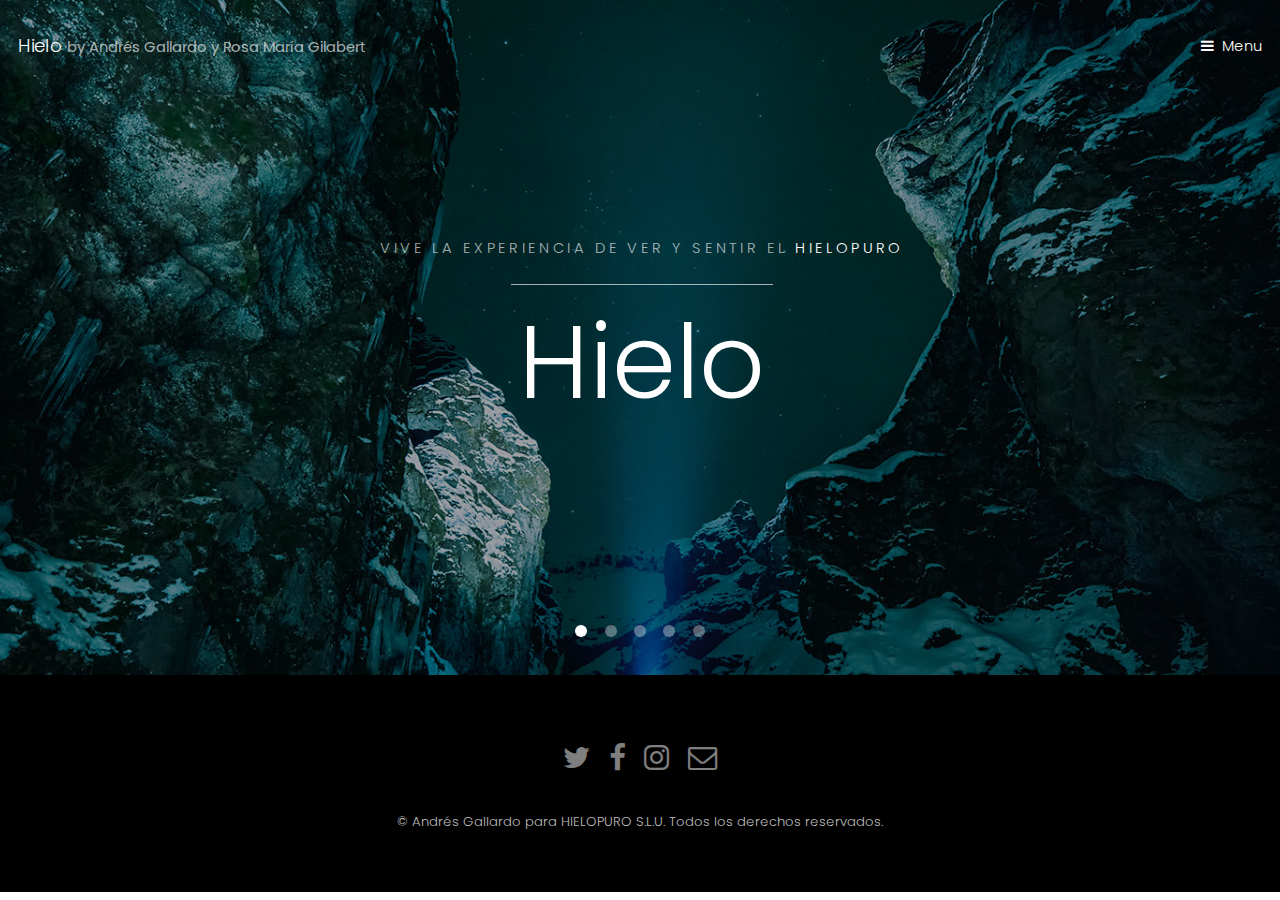
==== index.html @ dcb0fc95 "Mashielo desde Netbeans" ====
<!DOCTYPE HTML>
<!--
	Hielo by Andrés Gallardo
	templated.co @templatedco
	Released for free under the Creative Commons Attribution 3.0 license (templated.co/license)
-->
<html>
	<head>
		<title>Hielo by Andrés Gallardo y Rosa María Gilabert</title>
		<meta charset="utf-8" />
		<meta name="viewport" content="width=device-width, initial-scale=1" />
		<link rel="stylesheet" href="assets/css/main.css" />
	</head>
	<body>

		<!-- Header -->
			<header id="header" class="alt">
				<div class="logo"><a href="index.html">Hielo <span>by Andrés Gallardo y Rosa María Gilabert</span></a></div>
				<a href="#menu">Menu</a>
			</header>

		<!-- Nav -->
			<nav id="menu">
				<ul class="links">
					<li><a href="index.html">Home</a></li>
					<li><a href="generic.html">Generic</a></li>
					<li><a href="elements.html">Elements</a></li>
				</ul>
			</nav>

		<!-- Banner -->
			<section class="banner full">
				<article>
					<img src="images/slide01.jpg" alt="" />
					<div class="inner">
						<header>

							<p>Vive la experiencia de ver y sentir el <a href="https://hielopuro.com">HIELOPURO</a></p>


							<h2>Hielo</h2>
						</header>
					</div>
				</article>
				<article>
					<img src="images/slide02.jpg" alt="" />
					<div class="inner">
						<header>
							<p>Siente las auroras boreales en marzo y octubre</p>
							<h2>ISLANDIA</h2>
						</header>
					</div>
				</article>
				<article>
					<img src="images/slide03.jpg"  alt="" />
					<div class="inner">
						<header>
							<p>Descubre paisajes increibles</p>
							<h2>Vesturland</h2>
						</header>
					</div>
				</article>
				<article>
					<img src="images/slide04.jpg"  alt="" />
					<div class="inner">
						<header>
							<p>Descubre cada rincón de la capital y de su entorno</p>
							<h2>Reikiavik</h2>
						</header>
					</div>
				</article>
				<article>
					<img src="images/slide05.jpg"  alt="" />
					<div class="inner">
						<header>
							<p>Adéntrate en paisajes que no has visto nunca</p>
							<h2>Fiordos y glaciares</h2>
						</header>
					</div>
				</article>
			</section>

		<!-- One -->
			<section id="one" class="wrapper style2">
				<div class="inner">
					<div class="grid-style">

						<div>
							<div class="box">
								<div class="image fit">
									<img src="images/pic02.jpg" alt="" />
								</div>
								<div class="content">
									<header class="align-center">
										<p>maecenas sapien feugiat ex purus</p>
										<h2>Lorem ipsum dolor</h2>
									</header>
									<p> Cras aliquet urna ut sapien tincidunt, quis malesuada elit facilisis. Vestibulum sit amet tortor velit. Nam elementum nibh a libero pharetra elementum. Maecenas feugiat ex purus, quis volutpat lacus placerat malesuada.</p>
									<footer class="align-center">
										<a href="#" class="button alt">Learn More</a>
									</footer>
								</div>
							</div>
						</div>

						<div>
							<div class="box">
								<div class="image fit">
									<img src="images/pic03.jpg" alt="" />
								</div>
								<div class="content">
									<header class="align-center">
										<p>mattis elementum sapien pretium tellus</p>
										<h2>Vestibulum sit amet</h2>
									</header>
									<p> Cras aliquet urna ut sapien tincidunt, quis malesuada elit facilisis. Vestibulum sit amet tortor velit. Nam elementum nibh a libero pharetra elementum. Maecenas feugiat ex purus, quis volutpat lacus placerat malesuada.</p>
									<footer class="align-center">
										<a href="#" class="button alt">Learn More</a>
									</footer>
								</div>
							</div>
						</div>

					</div>
				</div>
			</section>

		<!-- Two -->
			<section id="two" class="wrapper style3">
				<div class="inner">
					<header class="align-center">
						<p>Nam vel ante sit amet libero scelerisque facilisis eleifend vitae urna</p>
						<h2>Morbi maximus justo</h2>
					</header>
				</div>
			</section>

		<!-- Three -->
			<section id="three" class="wrapper style2">
				<div class="inner">
					<header class="align-center">
						<p class="special">Nam vel ante sit amet libero scelerisque facilisis eleifend vitae urna</p>
						<h2>Morbi maximus justo</h2>
					</header>
					<div class="gallery">
						<div>
							<div class="image fit">
								<a href="#"><img src="images/pic01.jpg" alt="" /></a>
							</div>
						</div>
						<div>
							<div class="image fit">
								<a href="#"><img src="images/pic02.jpg" alt="" /></a>
							</div>
						</div>
						<div>
							<div class="image fit">
								<a href="#"><img src="images/pic03.jpg" alt="" /></a>
							</div>
						</div>
						<div>
							<div class="image fit">
								<a href="#"><img src="images/pic04.jpg" alt="" /></a>
							</div>
						</div>
					</div>
				</div>
			</section>


		<!-- Footer -->
			<footer id="footer">
				<div class="container">
					<ul class="icons">
						<li><a href="#" class="icon fa-twitter"><span class="label">Twitter</span></a></li>
						<li><a href="#" class="icon fa-facebook"><span class="label">Facebook</span></a></li>
						<li><a href="#" class="icon fa-instagram"><span class="label">Instagram</span></a></li>
						<li><a href="#" class="icon fa-envelope-o"><span class="label">Email</span></a></li>
					</ul>
				</div>
				<div class="copyright">
					&copy; Andrés Gallardo para HIELOPURO S.L.U. Todos los derechos reservados.
				</div>
			</footer>

		<!-- Scripts -->
			<script src="assets/js/jquery.min.js"></script>
			<script src="assets/js/jquery.scrollex.min.js"></script>
			<script src="assets/js/skel.min.js"></script>
			<script src="assets/js/util.js"></script>
			<script src="assets/js/main.js"></script>

	</body>
</html>
---- assets/css/main.css ----
@charset "UTF-8";
@import url(font-awesome.min.css);
@import url("https://fonts.googleapis.com/css?family=Poppins:300,400,500,600,700");

/*
	Hielo by TEMPLATED
	templated.co @templatedco
	Released for free under the Creative Commons Attribution 3.0 license (templated.co/license)
*/

/* Reset */

	html, body, div, span, applet, object, iframe, h1, h2, h3, h4, h5, h6, p, blockquote, pre, a, abbr, acronym, address, big, cite, code, del, dfn, em, img, ins, kbd, q, s, samp, small, strike, strong, sub, sup, tt, var, b, u, i, center, dl, dt, dd, ol, ul, li, fieldset, form, label, legend, table, caption, tbody, tfoot, thead, tr, th, td, article, aside, canvas, details, embed, figure, figcaption, footer, header, hgroup, menu, nav, output, ruby, section, summary, time, mark, audio, video {
		margin: 0;
		padding: 0;
		border: 0;
		font-size: 100%;
		font: inherit;
		vertical-align: baseline;
	}

	article, aside, details, figcaption, figure, footer, header, hgroup, menu, nav, section {
		display: block;
	}

	body {
		line-height: 1;
	}

	ol, ul {
		list-style: none;
	}

	blockquote, q {
		quotes: none;
	}

	blockquote:before, blockquote:after, q:before, q:after {
		content: '';
		content: none;
	}

	table {
		border-collapse: collapse;
		border-spacing: 0;
	}

	body {
		-webkit-text-size-adjust: none;
	}

/* Box Model */

	*, *:before, *:after {
		-moz-box-sizing: border-box;
		-webkit-box-sizing: border-box;
		box-sizing: border-box;
	}

/* Containers */

	.container {
		margin-left: auto;
		margin-right: auto;
	}

	.container.\31 25\25 {
		width: 100%;
		max-width: 100rem;
		min-width: 80rem;
	}

	.container.\37 5\25 {
		width: 60rem;
	}

	.container.\35 0\25 {
		width: 40rem;
	}

	.container.\32 5\25 {
		width: 20rem;
	}

	.container {
		width: 80rem;
	}

	@media screen and (max-width: 1680px) {

		.container.\31 25\25 {
			width: 100%;
			max-width: 100rem;
			min-width: 80rem;
		}

		.container.\37 5\25 {
			width: 60rem;
		}

		.container.\35 0\25 {
			width: 40rem;
		}

		.container.\32 5\25 {
			width: 20rem;
		}

		.container {
			width: 80rem;
		}

	}

	@media screen and (max-width: 1280px) {

		.container.\31 25\25 {
			width: 100%;
			max-width: 81.25rem;
			min-width: 65rem;
		}

		.container.\37 5\25 {
			width: 48.75rem;
		}

		.container.\35 0\25 {
			width: 32.5rem;
		}

		.container.\32 5\25 {
			width: 16.25rem;
		}

		.container {
			width: 65rem;
		}

	}

	@media screen and (max-width: 980px) {

		.container.\31 25\25 {
			width: 100%;
			max-width: 112.5%;
			min-width: 90%;
		}

		.container.\37 5\25 {
			width: 67.5%;
		}

		.container.\35 0\25 {
			width: 45%;
		}

		.container.\32 5\25 {
			width: 22.5%;
		}

		.container {
			width: 90%;
		}

	}

	@media screen and (max-width: 736px) {

		.container.\31 25\25 {
			width: 100%;
			max-width: 112.5%;
			min-width: 90%;
		}

		.container.\37 5\25 {
			width: 67.5%;
		}

		.container.\35 0\25 {
			width: 45%;
		}

		.container.\32 5\25 {
			width: 22.5%;
		}

		.container {
			width: 90% !important;
		}

	}

	@media screen and (max-width: 480px) {

		.container.\31 25\25 {
			width: 100%;
			max-width: 112.5%;
			min-width: 90%;
		}

		.container.\37 5\25 {
			width: 67.5%;
		}

		.container.\35 0\25 {
			width: 45%;
		}

		.container.\32 5\25 {
			width: 22.5%;
		}

		.container {
			width: 90% !important;
		}

	}

/* Grid */

	.row {
		border-bottom: solid 1px transparent;
		-moz-box-sizing: border-box;
		-webkit-box-sizing: border-box;
		box-sizing: border-box;
	}

	.row > * {
		float: left;
		-moz-box-sizing: border-box;
		-webkit-box-sizing: border-box;
		box-sizing: border-box;
	}

	.row:after, .row:before {
		content: '';
		display: block;
		clear: both;
		height: 0;
	}

	.row.uniform > * > :first-child {
		margin-top: 0;
	}

	.row.uniform > * > :last-child {
		margin-bottom: 0;
	}

	.row.\30 \25 > * {
		padding: 0 0 0 0rem;
	}

	.row.\30 \25 {
		margin: 0 0 -1px 0rem;
	}

	.row.uniform.\30 \25 > * {
		padding: 0rem 0 0 0rem;
	}

	.row.uniform.\30 \25 {
		margin: 0rem 0 -1px 0rem;
	}

	.row > * {
		padding: 0 0 0 2rem;
	}

	.row {
		margin: 0 0 -1px -2rem;
	}

	.row.uniform > * {
		padding: 2rem 0 0 2rem;
	}

	.row.uniform {
		margin: -2rem 0 -1px -2rem;
	}

	.row.\32 00\25 > * {
		padding: 0 0 0 4rem;
	}

	.row.\32 00\25 {
		margin: 0 0 -1px -4rem;
	}

	.row.uniform.\32 00\25 > * {
		padding: 4rem 0 0 4rem;
	}

	.row.uniform.\32 00\25 {
		margin: -4rem 0 -1px -4rem;
	}

	.row.\31 50\25 > * {
		padding: 0 0 0 3rem;
	}

	.row.\31 50\25 {
		margin: 0 0 -1px -3rem;
	}

	.row.uniform.\31 50\25 > * {
		padding: 3rem 0 0 3rem;
	}

	.row.uniform.\31 50\25 {
		margin: -3rem 0 -1px -3rem;
	}

	.row.\35 0\25 > * {
		padding: 0 0 0 1rem;
	}

	.row.\35 0\25 {
		margin: 0 0 -1px -1rem;
	}

	.row.uniform.\35 0\25 > * {
		padding: 1rem 0 0 1rem;
	}

	.row.uniform.\35 0\25 {
		margin: -1rem 0 -1px -1rem;
	}

	.row.\32 5\25 > * {
		padding: 0 0 0 0.5rem;
	}

	.row.\32 5\25 {
		margin: 0 0 -1px -0.5rem;
	}

	.row.uniform.\32 5\25 > * {
		padding: 0.5rem 0 0 0.5rem;
	}

	.row.uniform.\32 5\25 {
		margin: -0.5rem 0 -1px -0.5rem;
	}

	.\31 2u, .\31 2u\24 {
		width: 100%;
		clear: none;
		margin-left: 0;
	}

	.\31 1u, .\31 1u\24 {
		width: 91.6666666667%;
		clear: none;
		margin-left: 0;
	}

	.\31 0u, .\31 0u\24 {
		width: 83.3333333333%;
		clear: none;
		margin-left: 0;
	}

	.\39 u, .\39 u\24 {
		width: 75%;
		clear: none;
		margin-left: 0;
	}

	.\38 u, .\38 u\24 {
		width: 66.6666666667%;
		clear: none;
		margin-left: 0;
	}

	.\37 u, .\37 u\24 {
		width: 58.3333333333%;
		clear: none;
		margin-left: 0;
	}

	.\36 u, .\36 u\24 {
		width: 50%;
		clear: none;
		margin-left: 0;
	}

	.\35 u, .\35 u\24 {
		width: 41.6666666667%;
		clear: none;
		margin-left: 0;
	}

	.\34 u, .\34 u\24 {
		width: 33.3333333333%;
		clear: none;
		margin-left: 0;
	}

	.\33 u, .\33 u\24 {
		width: 25%;
		clear: none;
		margin-left: 0;
	}

	.\32 u, .\32 u\24 {
		width: 16.6666666667%;
		clear: none;
		margin-left: 0;
	}

	.\31 u, .\31 u\24 {
		width: 8.3333333333%;
		clear: none;
		margin-left: 0;
	}

	.\31 2u\24 + *,
	.\31 1u\24 + *,
	.\31 0u\24 + *,
	.\39 u\24 + *,
	.\38 u\24 + *,
	.\37 u\24 + *,
	.\36 u\24 + *,
	.\35 u\24 + *,
	.\34 u\24 + *,
	.\33 u\24 + *,
	.\32 u\24 + *,
	.\31 u\24 + * {
		clear: left;
	}

	.\-11u {
		margin-left: 91.66667%;
	}

	.\-10u {
		margin-left: 83.33333%;
	}

	.\-9u {
		margin-left: 75%;
	}

	.\-8u {
		margin-left: 66.66667%;
	}

	.\-7u {
		margin-left: 58.33333%;
	}

	.\-6u {
		margin-left: 50%;
	}

	.\-5u {
		margin-left: 41.66667%;
	}

	.\-4u {
		margin-left: 33.33333%;
	}

	.\-3u {
		margin-left: 25%;
	}

	.\-2u {
		margin-left: 16.66667%;
	}

	.\-1u {
		margin-left: 8.33333%;
	}

	@media screen and (max-width: 1680px) {

		.row > * {
			padding: 0 0 0 2rem;
		}

		.row {
			margin: 0 0 -1px -2rem;
		}

		.row.uniform > * {
			padding: 2rem 0 0 2rem;
		}

		.row.uniform {
			margin: -2rem 0 -1px -2rem;
		}

		.row.\32 00\25 > * {
			padding: 0 0 0 4rem;
		}

		.row.\32 00\25 {
			margin: 0 0 -1px -4rem;
		}

		.row.uniform.\32 00\25 > * {
			padding: 4rem 0 0 4rem;
		}

		.row.uniform.\32 00\25 {
			margin: -4rem 0 -1px -4rem;
		}

		.row.\31 50\25 > * {
			padding: 0 0 0 3rem;
		}

		.row.\31 50\25 {
			margin: 0 0 -1px -3rem;
		}

		.row.uniform.\31 50\25 > * {
			padding: 3rem 0 0 3rem;
		}

		.row.uniform.\31 50\25 {
			margin: -3rem 0 -1px -3rem;
		}

		.row.\35 0\25 > * {
			padding: 0 0 0 1rem;
		}

		.row.\35 0\25 {
			margin: 0 0 -1px -1rem;
		}

		.row.uniform.\35 0\25 > * {
			padding: 1rem 0 0 1rem;
		}

		.row.uniform.\35 0\25 {
			margin: -1rem 0 -1px -1rem;
		}

		.row.\32 5\25 > * {
			padding: 0 0 0 0.5rem;
		}

		.row.\32 5\25 {
			margin: 0 0 -1px -0.5rem;
		}

		.row.uniform.\32 5\25 > * {
			padding: 0.5rem 0 0 0.5rem;
		}

		.row.uniform.\32 5\25 {
			margin: -0.5rem 0 -1px -0.5rem;
		}

		.\31 2u\28xlarge\29, .\31 2u\24\28xlarge\29 {
			width: 100%;
			clear: none;
			margin-left: 0;
		}

		.\31 1u\28xlarge\29, .\31 1u\24\28xlarge\29 {
			width: 91.6666666667%;
			clear: none;
			margin-left: 0;
		}

		.\31 0u\28xlarge\29, .\31 0u\24\28xlarge\29 {
			width: 83.3333333333%;
			clear: none;
			margin-left: 0;
		}

		.\39 u\28xlarge\29, .\39 u\24\28xlarge\29 {
			width: 75%;
			clear: none;
			margin-left: 0;
		}

		.\38 u\28xlarge\29, .\38 u\24\28xlarge\29 {
			width: 66.6666666667%;
			clear: none;
			margin-left: 0;
		}

		.\37 u\28xlarge\29, .\37 u\24\28xlarge\29 {
			width: 58.3333333333%;
			clear: none;
			margin-left: 0;
		}

		.\36 u\28xlarge\29, .\36 u\24\28xlarge\29 {
			width: 50%;
			clear: none;
			margin-left: 0;
		}

		.\35 u\28xlarge\29, .\35 u\24\28xlarge\29 {
			width: 41.6666666667%;
			clear: none;
			margin-left: 0;
		}

		.\34 u\28xlarge\29, .\34 u\24\28xlarge\29 {
			width: 33.3333333333%;
			clear: none;
			margin-left: 0;
		}

		.\33 u\28xlarge\29, .\33 u\24\28xlarge\29 {
			width: 25%;
			clear: none;
			margin-left: 0;
		}

		.\32 u\28xlarge\29, .\32 u\24\28xlarge\29 {
			width: 16.6666666667%;
			clear: none;
			margin-left: 0;
		}

		.\31 u\28xlarge\29, .\31 u\24\28xlarge\29 {
			width: 8.3333333333%;
			clear: none;
			margin-left: 0;
		}

		.\31 2u\24\28xlarge\29 + *,
		.\31 1u\24\28xlarge\29 + *,
		.\31 0u\24\28xlarge\29 + *,
		.\39 u\24\28xlarge\29 + *,
		.\38 u\24\28xlarge\29 + *,
		.\37 u\24\28xlarge\29 + *,
		.\36 u\24\28xlarge\29 + *,
		.\35 u\24\28xlarge\29 + *,
		.\34 u\24\28xlarge\29 + *,
		.\33 u\24\28xlarge\29 + *,
		.\32 u\24\28xlarge\29 + *,
		.\31 u\24\28xlarge\29 + * {
			clear: left;
		}

		.\-11u\28xlarge\29 {
			margin-left: 91.66667%;
		}

		.\-10u\28xlarge\29 {
			margin-left: 83.33333%;
		}

		.\-9u\28xlarge\29 {
			margin-left: 75%;
		}

		.\-8u\28xlarge\29 {
			margin-left: 66.66667%;
		}

		.\-7u\28xlarge\29 {
			margin-left: 58.33333%;
		}

		.\-6u\28xlarge\29 {
			margin-left: 50%;
		}

		.\-5u\28xlarge\29 {
			margin-left: 41.66667%;
		}

		.\-4u\28xlarge\29 {
			margin-left: 33.33333%;
		}

		.\-3u\28xlarge\29 {
			margin-left: 25%;
		}

		.\-2u\28xlarge\29 {
			margin-left: 16.66667%;
		}

		.\-1u\28xlarge\29 {
			margin-left: 8.33333%;
		}

	}

	@media screen and (max-width: 1280px) {

		.row > * {
			padding: 0 0 0 1.5rem;
		}

		.row {
			margin: 0 0 -1px -1.5rem;
		}

		.row.uniform > * {
			padding: 1.5rem 0 0 1.5rem;
		}

		.row.uniform {
			margin: -1.5rem 0 -1px -1.5rem;
		}

		.row.\32 00\25 > * {
			padding: 0 0 0 3rem;
		}

		.row.\32 00\25 {
			margin: 0 0 -1px -3rem;
		}

		.row.uniform.\32 00\25 > * {
			padding: 3rem 0 0 3rem;
		}

		.row.uniform.\32 00\25 {
			margin: -3rem 0 -1px -3rem;
		}

		.row.\31 50\25 > * {
			padding: 0 0 0 2.25rem;
		}

		.row.\31 50\25 {
			margin: 0 0 -1px -2.25rem;
		}

		.row.uniform.\31 50\25 > * {
			padding: 2.25rem 0 0 2.25rem;
		}

		.row.uniform.\31 50\25 {
			margin: -2.25rem 0 -1px -2.25rem;
		}

		.row.\35 0\25 > * {
			padding: 0 0 0 0.75rem;
		}

		.row.\35 0\25 {
			margin: 0 0 -1px -0.75rem;
		}

		.row.uniform.\35 0\25 > * {
			padding: 0.75rem 0 0 0.75rem;
		}

		.row.uniform.\35 0\25 {
			margin: -0.75rem 0 -1px -0.75rem;
		}

		.row.\32 5\25 > * {
			padding: 0 0 0 0.375rem;
		}

		.row.\32 5\25 {
			margin: 0 0 -1px -0.375rem;
		}

		.row.uniform.\32 5\25 > * {
			padding: 0.375rem 0 0 0.375rem;
		}

		.row.uniform.\32 5\25 {
			margin: -0.375rem 0 -1px -0.375rem;
		}

		.\31 2u\28large\29, .\31 2u\24\28large\29 {
			width: 100%;
			clear: none;
			margin-left: 0;
		}

		.\31 1u\28large\29, .\31 1u\24\28large\29 {
			width: 91.6666666667%;
			clear: none;
			margin-left: 0;
		}

		.\31 0u\28large\29, .\31 0u\24\28large\29 {
			width: 83.3333333333%;
			clear: none;
			margin-left: 0;
		}

		.\39 u\28large\29, .\39 u\24\28large\29 {
			width: 75%;
			clear: none;
			margin-left: 0;
		}

		.\38 u\28large\29, .\38 u\24\28large\29 {
			width: 66.6666666667%;
			clear: none;
			margin-left: 0;
		}

		.\37 u\28large\29, .\37 u\24\28large\29 {
			width: 58.3333333333%;
			clear: none;
			margin-left: 0;
		}

		.\36 u\28large\29, .\36 u\24\28large\29 {
			width: 50%;
			clear: none;
			margin-left: 0;
		}

		.\35 u\28large\29, .\35 u\24\28large\29 {
			width: 41.6666666667%;
			clear: none;
			margin-left: 0;
		}

		.\34 u\28large\29, .\34 u\24\28large\29 {
			width: 33.3333333333%;
			clear: none;
			margin-left: 0;
		}

		.\33 u\28large\29, .\33 u\24\28large\29 {
			width: 25%;
			clear: none;
			margin-left: 0;
		}

		.\32 u\28large\29, .\32 u\24\28large\29 {
			width: 16.6666666667%;
			clear: none;
			margin-left: 0;
		}

		.\31 u\28large\29, .\31 u\24\28large\29 {
			width: 8.3333333333%;
			clear: none;
			margin-left: 0;
		}

		.\31 2u\24\28large\29 + *,
		.\31 1u\24\28large\29 + *,
		.\31 0u\24\28large\29 + *,
		.\39 u\24\28large\29 + *,
		.\38 u\24\28large\29 + *,
		.\37 u\24\28large\29 + *,
		.\36 u\24\28large\29 + *,
		.\35 u\24\28large\29 + *,
		.\34 u\24\28large\29 + *,
		.\33 u\24\28large\29 + *,
		.\32 u\24\28large\29 + *,
		.\31 u\24\28large\29 + * {
			clear: left;
		}

		.\-11u\28large\29 {
			margin-left: 91.66667%;
		}

		.\-10u\28large\29 {
			margin-left: 83.33333%;
		}

		.\-9u\28large\29 {
			margin-left: 75%;
		}

		.\-8u\28large\29 {
			margin-left: 66.66667%;
		}

		.\-7u\28large\29 {
			margin-left: 58.33333%;
		}

		.\-6u\28large\29 {
			margin-left: 50%;
		}

		.\-5u\28large\29 {
			margin-left: 41.66667%;
		}

		.\-4u\28large\29 {
			margin-left: 33.33333%;
		}

		.\-3u\28large\29 {
			margin-left: 25%;
		}

		.\-2u\28large\29 {
			margin-left: 16.66667%;
		}

		.\-1u\28large\29 {
			margin-left: 8.33333%;
		}

	}

	@media screen and (max-width: 980px) {

		.row > * {
			padding: 0 0 0 1.5rem;
		}

		.row {
			margin: 0 0 -1px -1.5rem;
		}

		.row.uniform > * {
			padding: 1.5rem 0 0 1.5rem;
		}

		.row.uniform {
			margin: -1.5rem 0 -1px -1.5rem;
		}

		.row.\32 00\25 > * {
			padding: 0 0 0 3rem;
		}

		.row.\32 00\25 {
			margin: 0 0 -1px -3rem;
		}

		.row.uniform.\32 00\25 > * {
			padding: 3rem 0 0 3rem;
		}

		.row.uniform.\32 00\25 {
			margin: -3rem 0 -1px -3rem;
		}

		.row.\31 50\25 > * {
			padding: 0 0 0 2.25rem;
		}

		.row.\31 50\25 {
			margin: 0 0 -1px -2.25rem;
		}

		.row.uniform.\31 50\25 > * {
			padding: 2.25rem 0 0 2.25rem;
		}

		.row.uniform.\31 50\25 {
			margin: -2.25rem 0 -1px -2.25rem;
		}

		.row.\35 0\25 > * {
			padding: 0 0 0 0.75rem;
		}

		.row.\35 0\25 {
			margin: 0 0 -1px -0.75rem;
		}

		.row.uniform.\35 0\25 > * {
			padding: 0.75rem 0 0 0.75rem;
		}

		.row.uniform.\35 0\25 {
			margin: -0.75rem 0 -1px -0.75rem;
		}

		.row.\32 5\25 > * {
			padding: 0 0 0 0.375rem;
		}

		.row.\32 5\25 {
			margin: 0 0 -1px -0.375rem;
		}

		.row.uniform.\32 5\25 > * {
			padding: 0.375rem 0 0 0.375rem;
		}

		.row.uniform.\32 5\25 {
			margin: -0.375rem 0 -1px -0.375rem;
		}

		.\31 2u\28medium\29, .\31 2u\24\28medium\29 {
			width: 100%;
			clear: none;
			margin-left: 0;
		}

		.\31 1u\28medium\29, .\31 1u\24\28medium\29 {
			width: 91.6666666667%;
			clear: none;
			margin-left: 0;
		}

		.\31 0u\28medium\29, .\31 0u\24\28medium\29 {
			width: 83.3333333333%;
			clear: none;
			margin-left: 0;
		}

		.\39 u\28medium\29, .\39 u\24\28medium\29 {
			width: 75%;
			clear: none;
			margin-left: 0;
		}

		.\38 u\28medium\29, .\38 u\24\28medium\29 {
			width: 66.6666666667%;
			clear: none;
			margin-left: 0;
		}

		.\37 u\28medium\29, .\37 u\24\28medium\29 {
			width: 58.3333333333%;
			clear: none;
			margin-left: 0;
		}

		.\36 u\28medium\29, .\36 u\24\28medium\29 {
			width: 50%;
			clear: none;
			margin-left: 0;
		}

		.\35 u\28medium\29, .\35 u\24\28medium\29 {
			width: 41.6666666667%;
			clear: none;
			margin-left: 0;
		}

		.\34 u\28medium\29, .\34 u\24\28medium\29 {
			width: 33.3333333333%;
			clear: none;
			margin-left: 0;
		}

		.\33 u\28medium\29, .\33 u\24\28medium\29 {
			width: 25%;
			clear: none;
			margin-left: 0;
		}

		.\32 u\28medium\29, .\32 u\24\28medium\29 {
			width: 16.6666666667%;
			clear: none;
			margin-left: 0;
		}

		.\31 u\28medium\29, .\31 u\24\28medium\29 {
			width: 8.3333333333%;
			clear: none;
			margin-left: 0;
		}

		.\31 2u\24\28medium\29 + *,
		.\31 1u\24\28medium\29 + *,
		.\31 0u\24\28medium\29 + *,
		.\39 u\24\28medium\29 + *,
		.\38 u\24\28medium\29 + *,
		.\37 u\24\28medium\29 + *,
		.\36 u\24\28medium\29 + *,
		.\35 u\24\28medium\29 + *,
		.\34 u\24\28medium\29 + *,
		.\33 u\24\28medium\29 + *,
		.\32 u\24\28medium\29 + *,
		.\31 u\24\28medium\29 + * {
			clear: left;
		}

		.\-11u\28medium\29 {
			margin-left: 91.66667%;
		}

		.\-10u\28medium\29 {
			margin-left: 83.33333%;
		}

		.\-9u\28medium\29 {
			margin-left: 75%;
		}

		.\-8u\28medium\29 {
			margin-left: 66.66667%;
		}

		.\-7u\28medium\29 {
			margin-left: 58.33333%;
		}

		.\-6u\28medium\29 {
			margin-left: 50%;
		}

		.\-5u\28medium\29 {
			margin-left: 41.66667%;
		}

		.\-4u\28medium\29 {
			margin-left: 33.33333%;
		}

		.\-3u\28medium\29 {
			margin-left: 25%;
		}

		.\-2u\28medium\29 {
			margin-left: 16.66667%;
		}

		.\-1u\28medium\29 {
			margin-left: 8.33333%;
		}

	}

	@media screen and (max-width: 736px) {

		.row > * {
			padding: 0 0 0 1.25rem;
		}

		.row {
			margin: 0 0 -1px -1.25rem;
		}

		.row.uniform > * {
			padding: 1.25rem 0 0 1.25rem;
		}

		.row.uniform {
			margin: -1.25rem 0 -1px -1.25rem;
		}

		.row.\32 00\25 > * {
			padding: 0 0 0 2.5rem;
		}

		.row.\32 00\25 {
			margin: 0 0 -1px -2.5rem;
		}

		.row.uniform.\32 00\25 > * {
			padding: 2.5rem 0 0 2.5rem;
		}

		.row.uniform.\32 00\25 {
			margin: -2.5rem 0 -1px -2.5rem;
		}

		.row.\31 50\25 > * {
			padding: 0 0 0 1.875rem;
		}

		.row.\31 50\25 {
			margin: 0 0 -1px -1.875rem;
		}

		.row.uniform.\31 50\25 > * {
			padding: 1.875rem 0 0 1.875rem;
		}

		.row.uniform.\31 50\25 {
			margin: -1.875rem 0 -1px -1.875rem;
		}

		.row.\35 0\25 > * {
			padding: 0 0 0 0.625rem;
		}

		.row.\35 0\25 {
			margin: 0 0 -1px -0.625rem;
		}

		.row.uniform.\35 0\25 > * {
			padding: 0.625rem 0 0 0.625rem;
		}

		.row.uniform.\35 0\25 {
			margin: -0.625rem 0 -1px -0.625rem;
		}

		.row.\32 5\25 > * {
			padding: 0 0 0 0.3125rem;
		}

		.row.\32 5\25 {
			margin: 0 0 -1px -0.3125rem;
		}

		.row.uniform.\32 5\25 > * {
			padding: 0.3125rem 0 0 0.3125rem;
		}

		.row.uniform.\32 5\25 {
			margin: -0.3125rem 0 -1px -0.3125rem;
		}

		.\31 2u\28small\29, .\31 2u\24\28small\29 {
			width: 100%;
			clear: none;
			margin-left: 0;
		}

		.\31 1u\28small\29, .\31 1u\24\28small\29 {
			width: 91.6666666667%;
			clear: none;
			margin-left: 0;
		}

		.\31 0u\28small\29, .\31 0u\24\28small\29 {
			width: 83.3333333333%;
			clear: none;
			margin-left: 0;
		}

		.\39 u\28small\29, .\39 u\24\28small\29 {
			width: 75%;
			clear: none;
			margin-left: 0;
		}

		.\38 u\28small\29, .\38 u\24\28small\29 {
			width: 66.6666666667%;
			clear: none;
			margin-left: 0;
		}

		.\37 u\28small\29, .\37 u\24\28small\29 {
			width: 58.3333333333%;
			clear: none;
			margin-left: 0;
		}

		.\36 u\28small\29, .\36 u\24\28small\29 {
			width: 50%;
			clear: none;
			margin-left: 0;
		}

		.\35 u\28small\29, .\35 u\24\28small\29 {
			width: 41.6666666667%;
			clear: none;
			margin-left: 0;
		}

		.\34 u\28small\29, .\34 u\24\28small\29 {
			width: 33.3333333333%;
			clear: none;
			margin-left: 0;
		}

		.\33 u\28small\29, .\33 u\24\28small\29 {
			width: 25%;
			clear: none;
			margin-left: 0;
		}

		.\32 u\28small\29, .\32 u\24\28small\29 {
			width: 16.6666666667%;
			clear: none;
			margin-left: 0;
		}

		.\31 u\28small\29, .\31 u\24\28small\29 {
			width: 8.3333333333%;
			clear: none;
			margin-left: 0;
		}

		.\31 2u\24\28small\29 + *,
		.\31 1u\24\28small\29 + *,
		.\31 0u\24\28small\29 + *,
		.\39 u\24\28small\29 + *,
		.\38 u\24\28small\29 + *,
		.\37 u\24\28small\29 + *,
		.\36 u\24\28small\29 + *,
		.\35 u\24\28small\29 + *,
		.\34 u\24\28small\29 + *,
		.\33 u\24\28small\29 + *,
		.\32 u\24\28small\29 + *,
		.\31 u\24\28small\29 + * {
			clear: left;
		}

		.\-11u\28small\29 {
			margin-left: 91.66667%;
		}

		.\-10u\28small\29 {
			margin-left: 83.33333%;
		}

		.\-9u\28small\29 {
			margin-left: 75%;
		}

		.\-8u\28small\29 {
			margin-left: 66.66667%;
		}

		.\-7u\28small\29 {
			margin-left: 58.33333%;
		}

		.\-6u\28small\29 {
			margin-left: 50%;
		}

		.\-5u\28small\29 {
			margin-left: 41.66667%;
		}

		.\-4u\28small\29 {
			margin-left: 33.33333%;
		}

		.\-3u\28small\29 {
			margin-left: 25%;
		}

		.\-2u\28small\29 {
			margin-left: 16.66667%;
		}

		.\-1u\28small\29 {
			margin-left: 8.33333%;
		}

	}

	@media screen and (max-width: 480px) {

		.row > * {
			padding: 0 0 0 1.25rem;
		}

		.row {
			margin: 0 0 -1px -1.25rem;
		}

		.row.uniform > * {
			padding: 1.25rem 0 0 1.25rem;
		}

		.row.uniform {
			margin: -1.25rem 0 -1px -1.25rem;
		}

		.row.\32 00\25 > * {
			padding: 0 0 0 2.5rem;
		}

		.row.\32 00\25 {
			margin: 0 0 -1px -2.5rem;
		}

		.row.uniform.\32 00\25 > * {
			padding: 2.5rem 0 0 2.5rem;
		}

		.row.uniform.\32 00\25 {
			margin: -2.5rem 0 -1px -2.5rem;
		}

		.row.\31 50\25 > * {
			padding: 0 0 0 1.875rem;
		}

		.row.\31 50\25 {
			margin: 0 0 -1px -1.875rem;
		}

		.row.uniform.\31 50\25 > * {
			padding: 1.875rem 0 0 1.875rem;
		}

		.row.uniform.\31 50\25 {
			margin: -1.875rem 0 -1px -1.875rem;
		}

		.row.\35 0\25 > * {
			padding: 0 0 0 0.625rem;
		}

		.row.\35 0\25 {
			margin: 0 0 -1px -0.625rem;
		}

		.row.uniform.\35 0\25 > * {
			padding: 0.625rem 0 0 0.625rem;
		}

		.row.uniform.\35 0\25 {
			margin: -0.625rem 0 -1px -0.625rem;
		}

		.row.\32 5\25 > * {
			padding: 0 0 0 0.3125rem;
		}

		.row.\32 5\25 {
			margin: 0 0 -1px -0.3125rem;
		}

		.row.uniform.\32 5\25 > * {
			padding: 0.3125rem 0 0 0.3125rem;
		}

		.row.uniform.\32 5\25 {
			margin: -0.3125rem 0 -1px -0.3125rem;
		}

		.\31 2u\28xsmall\29, .\31 2u\24\28xsmall\29 {
			width: 100%;
			clear: none;
			margin-left: 0;
		}

		.\31 1u\28xsmall\29, .\31 1u\24\28xsmall\29 {
			width: 91.6666666667%;
			clear: none;
			margin-left: 0;
		}

		.\31 0u\28xsmall\29, .\31 0u\24\28xsmall\29 {
			width: 83.3333333333%;
			clear: none;
			margin-left: 0;
		}

		.\39 u\28xsmall\29, .\39 u\24\28xsmall\29 {
			width: 75%;
			clear: none;
			margin-left: 0;
		}

		.\38 u\28xsmall\29, .\38 u\24\28xsmall\29 {
			width: 66.6666666667%;
			clear: none;
			margin-left: 0;
		}

		.\37 u\28xsmall\29, .\37 u\24\28xsmall\29 {
			width: 58.3333333333%;
			clear: none;
			margin-left: 0;
		}

		.\36 u\28xsmall\29, .\36 u\24\28xsmall\29 {
			width: 50%;
			clear: none;
			margin-left: 0;
		}

		.\35 u\28xsmall\29, .\35 u\24\28xsmall\29 {
			width: 41.6666666667%;
			clear: none;
			margin-left: 0;
		}

		.\34 u\28xsmall\29, .\34 u\24\28xsmall\29 {
			width: 33.3333333333%;
			clear: none;
			margin-left: 0;
		}

		.\33 u\28xsmall\29, .\33 u\24\28xsmall\29 {
			width: 25%;
			clear: none;
			margin-left: 0;
		}

		.\32 u\28xsmall\29, .\32 u\24\28xsmall\29 {
			width: 16.6666666667%;
			clear: none;
			margin-left: 0;
		}

		.\31 u\28xsmall\29, .\31 u\24\28xsmall\29 {
			width: 8.3333333333%;
			clear: none;
			margin-left: 0;
		}

		.\31 2u\24\28xsmall\29 + *,
		.\31 1u\24\28xsmall\29 + *,
		.\31 0u\24\28xsmall\29 + *,
		.\39 u\24\28xsmall\29 + *,
		.\38 u\24\28xsmall\29 + *,
		.\37 u\24\28xsmall\29 + *,
		.\36 u\24\28xsmall\29 + *,
		.\35 u\24\28xsmall\29 + *,
		.\34 u\24\28xsmall\29 + *,
		.\33 u\24\28xsmall\29 + *,
		.\32 u\24\28xsmall\29 + *,
		.\31 u\24\28xsmall\29 + * {
			clear: left;
		}

		.\-11u\28xsmall\29 {
			margin-left: 91.66667%;
		}

		.\-10u\28xsmall\29 {
			margin-left: 83.33333%;
		}

		.\-9u\28xsmall\29 {
			margin-left: 75%;
		}

		.\-8u\28xsmall\29 {
			margin-left: 66.66667%;
		}

		.\-7u\28xsmall\29 {
			margin-left: 58.33333%;
		}

		.\-6u\28xsmall\29 {
			margin-left: 50%;
		}

		.\-5u\28xsmall\29 {
			margin-left: 41.66667%;
		}

		.\-4u\28xsmall\29 {
			margin-left: 33.33333%;
		}

		.\-3u\28xsmall\29 {
			margin-left: 25%;
		}

		.\-2u\28xsmall\29 {
			margin-left: 16.66667%;
		}

		.\-1u\28xsmall\29 {
			margin-left: 8.33333%;
		}

	}

/* Basic */

	@-ms-viewport {
		width: device-width;
	}

	body {
		-ms-overflow-style: scrollbar;
	}

	@media screen and (max-width: 480px) {

		html, body {
			min-width: 320px;
		}

	}

	body {
		background: #fff;
	}

		body.is-loading *, body.is-loading *:before, body.is-loading *:after {
			-moz-animation: none !important;
			-webkit-animation: none !important;
			-ms-animation: none !important;
			animation: none !important;
			-moz-transition: none !important;
			-webkit-transition: none !important;
			-ms-transition: none !important;
			transition: none !important;
		}

/* Type */

	html {
		font-size: 13pt;
	}

		@media screen and (max-width: 1680px) {

			html {
				font-size: 11pt;
			}

		}

		@media screen and (max-width: 1280px) {

			html {
				font-size: 11pt;
			}

		}

		@media screen and (max-width: 980px) {

			html {
				font-size: 12pt;
			}

		}

		@media screen and (max-width: 736px) {

			html {
				font-size: 12pt;
			}

		}

		@media screen and (max-width: 480px) {

			html {
				font-size: 12pt;
			}

		}

	body {
		background-color: #fff;
		color: #444;
	}

	body, input, select, textarea {
		font-family: "Poppins", sans-serif;
		font-weight: 300;
		font-size: 1rem;
		line-height: 1.65;
	}

	a {
		text-decoration: underline;
	}

		a:hover {
			text-decoration: none;
		}

	strong, b {
		font-weight: 600;
	}

	em, i {
		font-style: italic;
	}

	p {
		margin: 0 0 2rem 0;
	}

		p.special {
			text-transform: uppercase;
			font-size: .75rem;
			font-weight: 300;
			margin: 0 0 .5rem 0;
			padding: 0 0 1rem 0;
			letter-spacing: .25rem;
		}

			p.special:after {
				content: '';
				position: absolute;
				margin: auto;
				right: 0;
				bottom: 0;
				left: 0;
				width: 50%;
				height: 1px;
				background-color: rgba(0, 0, 0, 0.125);
			}

	h1, h2, h3, h4, h5, h6 {
		font-weight: 300;
		line-height: 1.5;
		margin: 0 0 1rem 0;
	}

		h1 a, h2 a, h3 a, h4 a, h5 a, h6 a {
			color: inherit;
			text-decoration: none;
		}

	h2 {
		font-size: 1.75rem;
	}

	h3 {
		font-size: 1.35rem;
	}

	h4 {
		font-size: 1.1rem;
	}

	h5 {
		font-size: 0.9rem;
	}

	h6 {
		font-size: 0.7rem;
	}

	sub {
		font-size: 0.8rem;
		position: relative;
		top: 0.5rem;
	}

	sup {
		font-size: 0.8rem;
		position: relative;
		top: -0.5rem;
	}

	blockquote {
		border-left: solid 4px;
		font-style: italic;
		margin: 0 0 2rem 0;
		padding: 0.5rem 0 0.5rem 2rem;
	}

	code {
		border-radius: 2px;
		border: solid 1px;
		font-family: "Courier New", monospace;
		font-size: 0.9rem;
		margin: 0 0.25rem;
		padding: 0.25rem 0.65rem;
	}

	pre {
		-webkit-overflow-scrolling: touch;
		font-family: "Courier New", monospace;
		font-size: 0.9rem;
		margin: 0 0 2rem 0;
	}

		pre code {
			display: block;
			line-height: 1.75;
			padding: 1rem 1.5rem;
			overflow-x: auto;
		}

	hr {
		border: 0;
		border-bottom: solid 1px;
		margin: 2rem 0;
	}

		hr.major {
			margin: 3rem 0;
		}

	.align-left {
		text-align: left;
	}

	.align-center {
		text-align: center;
	}

	.align-right {
		text-align: right;
	}

	input, select, textarea {
		color: #555;
	}

	a {
		color: #8a4680;
	}

	strong, b {
		color: #555;
	}

	h1, h2, h3, h4, h5, h6 {
		color: #555;
	}

	blockquote {
		border-left-color: rgba(144, 144, 144, 0.25);
	}

	code {
		background: rgba(144, 144, 144, 0.075);
		border-color: rgba(144, 144, 144, 0.25);
	}

	hr {
		border-bottom-color: rgba(144, 144, 144, 0.25);
	}

/* Box */

	.box {
		margin-bottom: 2rem;
		background: #FFF;
	}

		.box .image.fit {
			margin: 0;
			border-radius: 0;
		}

			.box .image.fit img {
				border-radius: 0;
			}

		.box header h2 {
			margin-bottom: 2rem;
		}

		.box header p {
			text-transform: uppercase;
			font-size: .75rem;
			font-weight: 300;
			margin: 0 0 .25rem 0;
			padding: 0 0 .75rem 0;
			letter-spacing: .25rem;
		}

			.box header p:after {
				content: '';
				position: absolute;
				margin: auto;
				right: 0;
				bottom: 0;
				left: 0;
				width: 50%;
				height: 1px;
				background-color: rgba(0, 0, 0, 0.125);
			}

		.box .content {
			padding: 3rem;
		}

		.box > :last-child,
		.box > :last-child > :last-child,
		.box > :last-child > :last-child > :last-child {
			margin-bottom: 0;
		}

		.box.alt {
			border: 0;
			border-radius: 0;
			padding: 0;
		}

		@media screen and (max-width: 736px) {

			.box .content {
				padding: 2rem;
			}

		}

	.box {
		border-color: rgba(144, 144, 144, 0.25);
	}

/* Button */

	input[type="submit"],
	input[type="reset"],
	input[type="button"],
	button,
	.button {
		-moz-appearance: none;
		-webkit-appearance: none;
		-ms-appearance: none;
		appearance: none;
		-moz-transition: background-color 0.2s ease-in-out, color 0.2s ease-in-out;
		-webkit-transition: background-color 0.2s ease-in-out, color 0.2s ease-in-out;
		-ms-transition: background-color 0.2s ease-in-out, color 0.2s ease-in-out;
		transition: background-color 0.2s ease-in-out, color 0.2s ease-in-out;
		border-radius: 2px;
		border: 0;
		cursor: pointer;
		display: inline-block;
		font-weight: 300;
		height: 2.85rem;
		line-height: 2.95rem;
		padding: 0 1.5rem;
		text-align: center;
		text-decoration: none;
		text-transform: uppercase;
		white-space: nowrap;
	}

		input[type="submit"].icon,
		input[type="reset"].icon,
		input[type="button"].icon,
		button.icon,
		.button.icon {
			padding-left: 1.35rem;
		}

			input[type="submit"].icon:before,
			input[type="reset"].icon:before,
			input[type="button"].icon:before,
			button.icon:before,
			.button.icon:before {
				margin-right: 0.5rem;
			}

		input[type="submit"].fit,
		input[type="reset"].fit,
		input[type="button"].fit,
		button.fit,
		.button.fit {
			display: block;
			margin: 0 0 1rem 0;
			width: 100%;
		}

		input[type="submit"].small,
		input[type="reset"].small,
		input[type="button"].small,
		button.small,
		.button.small {
			font-size: 0.8rem;
		}

		input[type="submit"].big,
		input[type="reset"].big,
		input[type="button"].big,
		button.big,
		.button.big {
			font-size: 1.35rem;
		}

		input[type="submit"].disabled, input[type="submit"]:disabled,
		input[type="reset"].disabled,
		input[type="reset"]:disabled,
		input[type="button"].disabled,
		input[type="button"]:disabled,
		button.disabled,
		button:disabled,
		.button.disabled,
		.button:disabled {
			-moz-pointer-events: none;
			-webkit-pointer-events: none;
			-ms-pointer-events: none;
			pointer-events: none;
			opacity: 0.25;
		}

		@media screen and (max-width: 480px) {

			input[type="submit"],
			input[type="reset"],
			input[type="button"],
			button,
			.button {
				padding: 0;
				width: 100%;
			}

		}

	input[type="submit"],
	input[type="reset"],
	input[type="button"],
	button,
	.button {
		background-color: #f2f2f2;
		color: #000 !important;
	}

		input[type="submit"]:hover,
		input[type="reset"]:hover,
		input[type="button"]:hover,
		button:hover,
		.button:hover {
			background-color: white;
		}

		input[type="submit"]:active,
		input[type="reset"]:active,
		input[type="button"]:active,
		button:active,
		.button:active {
			background-color: #e5e5e5;
		}

		input[type="submit"].alt,
		input[type="reset"].alt,
		input[type="button"].alt,
		button.alt,
		.button.alt {
			background-color: transparent;
			box-shadow: inset 0 0 0 2px rgba(144, 144, 144, 0.25);
			color: #555 !important;
		}

			input[type="submit"].alt:hover,
			input[type="reset"].alt:hover,
			input[type="button"].alt:hover,
			button.alt:hover,
			.button.alt:hover {
				background-color: rgba(144, 144, 144, 0.075);
			}

			input[type="submit"].alt:active,
			input[type="reset"].alt:active,
			input[type="button"].alt:active,
			button.alt:active,
			.button.alt:active {
				background-color: rgba(144, 144, 144, 0.2);
			}

			input[type="submit"].alt.icon:before,
			input[type="reset"].alt.icon:before,
			input[type="button"].alt.icon:before,
			button.alt.icon:before,
			.button.alt.icon:before {
				color: #bbb;
			}

		input[type="submit"].special,
		input[type="reset"].special,
		input[type="button"].special,
		button.special,
		.button.special {
			background-color: #8a4680;
			color: #ffffff !important;
		}

			input[type="submit"].special:hover,
			input[type="reset"].special:hover,
			input[type="button"].special:hover,
			button.special:hover,
			.button.special:hover {
				background-color: #9b4f90;
			}

			input[type="submit"].special:active,
			input[type="reset"].special:active,
			input[type="button"].special:active,
			button.special:active,
			.button.special:active {
				background-color: #793d70;
			}

/* Form */

	form {
		margin: 0 0 2rem 0;
	}

	label {
		display: block;
		font-size: 0.9rem;
		font-weight: 700;
		margin: 0 0 1rem 0;
	}

	input[type="text"],
	input[type="password"],
	input[type="email"],
	select,
	textarea {
		-moz-appearance: none;
		-webkit-appearance: none;
		-ms-appearance: none;
		appearance: none;
		border-radius: 2px;
		border: none;
		border: solid 1px;
		color: inherit;
		display: block;
		outline: 0;
		padding: 0 1rem;
		text-decoration: none;
		width: 100%;
	}

		input[type="text"]:invalid,
		input[type="password"]:invalid,
		input[type="email"]:invalid,
		select:invalid,
		textarea:invalid {
			box-shadow: none;
		}

	.select-wrapper {
		text-decoration: none;
		display: block;
		position: relative;
	}

		.select-wrapper:before {
			-moz-osx-font-smoothing: grayscale;
			-webkit-font-smoothing: antialiased;
			font-family: FontAwesome;
			font-style: normal;
			font-weight: normal;
			text-transform: none !important;
		}

		.select-wrapper:before {
			content: '\f078';
			display: block;
			height: 2.75rem;
			line-height: 2.75rem;
			pointer-events: none;
			position: absolute;
			right: 0;
			text-align: center;
			top: 0;
			width: 2.75rem;
		}

		.select-wrapper select::-ms-expand {
			display: none;
		}

	input[type="text"],
	input[type="password"],
	input[type="email"],
	select {
		height: 2.75rem;
	}

	textarea {
		padding: 0.75rem 1rem;
	}

	input[type="checkbox"],
	input[type="radio"] {
		-moz-appearance: none;
		-webkit-appearance: none;
		-ms-appearance: none;
		appearance: none;
		display: block;
		float: left;
		margin-right: -2rem;
		opacity: 0;
		width: 1rem;
		z-index: -1;
	}

		input[type="checkbox"] + label,
		input[type="radio"] + label {
			text-decoration: none;
			cursor: pointer;
			display: inline-block;
			font-size: 1rem;
			font-weight: 400;
			padding-left: 2.4rem;
			padding-right: 0.75rem;
			position: relative;
		}

			input[type="checkbox"] + label:before,
			input[type="radio"] + label:before {
				-moz-osx-font-smoothing: grayscale;
				-webkit-font-smoothing: antialiased;
				font-family: FontAwesome;
				font-style: normal;
				font-weight: normal;
				text-transform: none !important;
			}

			input[type="checkbox"] + label:before,
			input[type="radio"] + label:before {
				border-radius: 2px;
				border: solid 1px;
				content: '';
				display: inline-block;
				height: 1.65rem;
				left: 0;
				line-height: 1.58125rem;
				position: absolute;
				text-align: center;
				top: 0;
				width: 1.65rem;
			}

		input[type="checkbox"]:checked + label:before,
		input[type="radio"]:checked + label:before {
			content: '\f00c';
		}

	input[type="checkbox"] + label:before {
		border-radius: 2px;
	}

	input[type="radio"] + label:before {
		border-radius: 100%;
	}

	::-webkit-input-placeholder {
		opacity: 1.0;
	}

	:-moz-placeholder {
		opacity: 1.0;
	}

	::-moz-placeholder {
		opacity: 1.0;
	}

	:-ms-input-placeholder {
		opacity: 1.0;
	}

	.formerize-placeholder {
		opacity: 1.0;
	}

	label {
		color: #555;
	}

	input[type="text"],
	input[type="password"],
	input[type="email"],
	select,
	textarea {
		background: rgba(144, 144, 144, 0.075);
		border-color: rgba(144, 144, 144, 0.25);
	}

		input[type="text"]:focus,
		input[type="password"]:focus,
		input[type="email"]:focus,
		select:focus,
		textarea:focus {
			border-color: #8a4680;
			box-shadow: 0 0 0 1px #8a4680;
		}

	.select-wrapper:before {
		color: rgba(144, 144, 144, 0.25);
	}

	input[type="checkbox"] + label,
	input[type="radio"] + label {
		color: #444;
	}

		input[type="checkbox"] + label:before,
		input[type="radio"] + label:before {
			background: rgba(144, 144, 144, 0.075);
			border-color: rgba(144, 144, 144, 0.25);
		}

	input[type="checkbox"]:checked + label:before,
	input[type="radio"]:checked + label:before {
		background-color: #8a4680;
		border-color: #8a4680;
		color: #ffffff;
	}

	input[type="checkbox"]:focus + label:before,
	input[type="radio"]:focus + label:before {
		border-color: #8a4680;
		box-shadow: 0 0 0 1px #8a4680;
	}

	::-webkit-input-placeholder {
		color: #bbb !important;
	}

	:-moz-placeholder {
		color: #bbb !important;
	}

	::-moz-placeholder {
		color: #bbb !important;
	}

	:-ms-input-placeholder {
		color: #bbb !important;
	}

	.formerize-placeholder {
		color: #bbb !important;
	}

/* Icon */

	.icon {
		text-decoration: none;
		border-bottom: none;
		position: relative;
	}

		.icon:before {
			-moz-osx-font-smoothing: grayscale;
			-webkit-font-smoothing: antialiased;
			font-family: FontAwesome;
			font-style: normal;
			font-weight: normal;
			text-transform: none !important;
		}

		.icon > .label {
			display: none;
		}

/* Image */

	.image {
		border-radius: 2px;
		border: 0;
		display: inline-block;
		position: relative;
	}

		.image img {
			border-radius: 2px;
			display: block;
		}

		.image.left, .image.right {
			max-width: 40%;
		}

			.image.left img, .image.right img {
				width: 100%;
			}

		.image.left {
			float: left;
			margin: 0 1.5rem 1rem 0;
			top: 0.25rem;
		}

		.image.right {
			float: right;
			margin: 0 0 1rem 1.5rem;
			top: 0.25rem;
		}

		.image.fit {
			display: block;
			margin: 0 0 2rem 0;
			width: 100%;
		}

			.image.fit img {
				width: 100%;
			}

		.image.main {
			display: block;
			margin: 0 0 3rem 0;
			width: 100%;
		}

			.image.main img {
				width: 100%;
			}

/* List */

	ol {
		list-style: decimal;
		margin: 0 0 2rem 0;
		padding-left: 1.25rem;
	}

		ol li {
			padding-left: 0.25rem;
		}

	ul {
		list-style: disc;
		margin: 0 0 2rem 0;
		padding-left: 1rem;
	}

		ul li {
			padding-left: 0.5rem;
		}

		ul.alt {
			list-style: none;
			padding-left: 0;
		}

			ul.alt li {
				border-top: solid 1px;
				padding: 0.5rem 0;
			}

				ul.alt li:first-child {
					border-top: 0;
					padding-top: 0;
				}

		ul.icons {
			cursor: default;
			list-style: none;
			padding-left: 0;
		}

			ul.icons li {
				display: inline-block;
				padding: 0 1rem 0 0;
			}

				ul.icons li:last-child {
					padding-right: 0;
				}

				ul.icons li .icon:before {
					font-size: 2rem;
				}

		ul.actions {
			cursor: default;
			list-style: none;
			padding-left: 0;
		}

			ul.actions li {
				display: inline-block;
				padding: 0 1rem 0 0;
				vertical-align: middle;
			}

				ul.actions li:last-child {
					padding-right: 0;
				}

			ul.actions.small li {
				padding: 0 0.5rem 0 0;
			}

			ul.actions.vertical li {
				display: block;
				padding: 1rem 0 0 0;
			}

				ul.actions.vertical li:first-child {
					padding-top: 0;
				}

				ul.actions.vertical li > * {
					margin-bottom: 0;
				}

			ul.actions.vertical.small li {
				padding: 0.5rem 0 0 0;
			}

				ul.actions.vertical.small li:first-child {
					padding-top: 0;
				}

			ul.actions.fit {
				display: table;
				margin-left: -1rem;
				padding: 0;
				table-layout: fixed;
				width: calc(100% + 1rem);
			}

				ul.actions.fit li {
					display: table-cell;
					padding: 0 0 0 1rem;
				}

					ul.actions.fit li > * {
						margin-bottom: 0;
					}

				ul.actions.fit.small {
					margin-left: -0.5rem;
					width: calc(100% + 0.5rem);
				}

					ul.actions.fit.small li {
						padding: 0 0 0 0.5rem;
					}

			@media screen and (max-width: 480px) {

				ul.actions {
					margin: 0 0 2rem 0;
				}

					ul.actions li {
						padding: 1rem 0 0 0;
						display: block;
						text-align: center;
						width: 100%;
					}

						ul.actions li:first-child {
							padding-top: 0;
						}

						ul.actions li > * {
							width: 100%;
							margin: 0 !important;
						}

							ul.actions li > *.icon:before {
								margin-left: -2rem;
							}

					ul.actions.small li {
						padding: 0.5rem 0 0 0;
					}

						ul.actions.small li:first-child {
							padding-top: 0;
						}

			}

	dl {
		margin: 0 0 2rem 0;
	}

		dl dt {
			display: block;
			font-weight: 700;
			margin: 0 0 1rem 0;
		}

		dl dd {
			margin-left: 2rem;
		}

	ul.alt li {
		border-top-color: rgba(144, 144, 144, 0.25);
	}

/* Section/Article */

	section.special, article.special {
		text-align: center;
	}

	header p {
		position: relative;
		margin: 0 0 1.5rem 0;
	}

	header h2 + p {
		font-size: 1.25rem;
		margin-top: -1rem;
	}

	header h3 + p {
		font-size: 1.1rem;
		margin-top: -0.8rem;
	}

	header h4 + p,
	header h5 + p,
	header h6 + p {
		font-size: 0.9rem;
		margin-top: -0.6rem;
	}

	header p {
		color: #bbb;
	}

/* Table */

	.table-wrapper {
		-webkit-overflow-scrolling: touch;
		overflow-x: auto;
	}

	table {
		margin: 0 0 2rem 0;
		width: 100%;
	}

		table tbody tr {
			border: solid 1px;
			border-left: 0;
			border-right: 0;
		}

		table td {
			padding: 0.75rem 0.75rem;
		}

		table th {
			font-size: 0.9rem;
			font-weight: 700;
			padding: 0 0.75rem 0.75rem 0.75rem;
			text-align: left;
		}

		table thead {
			border-bottom: solid 2px;
		}

		table tfoot {
			border-top: solid 2px;
		}

		table.alt {
			border-collapse: separate;
		}

			table.alt tbody tr td {
				border: solid 1px;
				border-left-width: 0;
				border-top-width: 0;
			}

				table.alt tbody tr td:first-child {
					border-left-width: 1px;
				}

			table.alt tbody tr:first-child td {
				border-top-width: 1px;
			}

			table.alt thead {
				border-bottom: 0;
			}

			table.alt tfoot {
				border-top: 0;
			}

	table tbody tr {
		border-color: rgba(144, 144, 144, 0.25);
	}

		table tbody tr:nth-child(2n + 1) {
			background-color: rgba(144, 144, 144, 0.075);
		}

	table th {
		color: #555;
	}

	table thead {
		border-bottom-color: rgba(144, 144, 144, 0.25);
	}

	table tfoot {
		border-top-color: rgba(144, 144, 144, 0.25);
	}

	table.alt tbody tr td {
		border-color: rgba(144, 144, 144, 0.25);
	}

/* Wrapper */

	.wrapper {
		padding: 6rem 0 4rem 0 ;
		position: relative;
		margin: 0;
	}

		.wrapper > .inner {
			margin: 0 auto;
			width: 80rem;
		}

		.wrapper.style1 {
			background-color: #8a4680;
			color: #e2d1df;
		}

			.wrapper.style1 input, .wrapper.style1 select, .wrapper.style1 textarea {
				color: #ffffff;
			}

			.wrapper.style1 a {
				color: #ffffff;
			}

			.wrapper.style1 strong, .wrapper.style1 b {
				color: #ffffff;
			}

			.wrapper.style1 h1, .wrapper.style1 h2, .wrapper.style1 h3, .wrapper.style1 h4, .wrapper.style1 h5, .wrapper.style1 h6 {
				color: #ffffff;
			}

			.wrapper.style1 blockquote {
				border-left-color: rgba(255, 255, 255, 0.25);
			}

			.wrapper.style1 code {
				background: rgba(255, 255, 255, 0.075);
				border-color: rgba(255, 255, 255, 0.25);
			}

			.wrapper.style1 hr {
				border-bottom-color: rgba(255, 255, 255, 0.25);
			}

			.wrapper.style1 .box {
				border-color: rgba(255, 255, 255, 0.25);
			}

			.wrapper.style1 input[type="submit"],
			.wrapper.style1 input[type="reset"],
			.wrapper.style1 input[type="button"],
			.wrapper.style1 button,
			.wrapper.style1 .button {
				background-color: #f2f2f2;
				color: #000 !important;
			}

				.wrapper.style1 input[type="submit"]:hover,
				.wrapper.style1 input[type="reset"]:hover,
				.wrapper.style1 input[type="button"]:hover,
				.wrapper.style1 button:hover,
				.wrapper.style1 .button:hover {
					background-color: white;
				}

				.wrapper.style1 input[type="submit"]:active,
				.wrapper.style1 input[type="reset"]:active,
				.wrapper.style1 input[type="button"]:active,
				.wrapper.style1 button:active,
				.wrapper.style1 .button:active {
					background-color: #e5e5e5;
				}

				.wrapper.style1 input[type="submit"].alt,
				.wrapper.style1 input[type="reset"].alt,
				.wrapper.style1 input[type="button"].alt,
				.wrapper.style1 button.alt,
				.wrapper.style1 .button.alt {
					background-color: transparent;
					box-shadow: inset 0 0 0 2px rgba(255, 255, 255, 0.25);
					color: #ffffff !important;
				}

					.wrapper.style1 input[type="submit"].alt:hover,
					.wrapper.style1 input[type="reset"].alt:hover,
					.wrapper.style1 input[type="button"].alt:hover,
					.wrapper.style1 button.alt:hover,
					.wrapper.style1 .button.alt:hover {
						background-color: rgba(255, 255, 255, 0.075);
					}

					.wrapper.style1 input[type="submit"].alt:active,
					.wrapper.style1 input[type="reset"].alt:active,
					.wrapper.style1 input[type="button"].alt:active,
					.wrapper.style1 button.alt:active,
					.wrapper.style1 .button.alt:active {
						background-color: rgba(255, 255, 255, 0.2);
					}

					.wrapper.style1 input[type="submit"].alt.icon:before,
					.wrapper.style1 input[type="reset"].alt.icon:before,
					.wrapper.style1 input[type="button"].alt.icon:before,
					.wrapper.style1 button.alt.icon:before,
					.wrapper.style1 .button.alt.icon:before {
						color: #d0b5cc;
					}

				.wrapper.style1 input[type="submit"].special,
				.wrapper.style1 input[type="reset"].special,
				.wrapper.style1 input[type="button"].special,
				.wrapper.style1 button.special,
				.wrapper.style1 .button.special {
					background-color: #ffffff;
					color: #8a4680 !important;
				}

			.wrapper.style1 label {
				color: #ffffff;
			}

			.wrapper.style1 input[type="text"],
			.wrapper.style1 input[type="password"],
			.wrapper.style1 input[type="email"],
			.wrapper.style1 select,
			.wrapper.style1 textarea {
				background: rgba(255, 255, 255, 0.075);
				border-color: rgba(255, 255, 255, 0.25);
			}

				.wrapper.style1 input[type="text"]:focus,
				.wrapper.style1 input[type="password"]:focus,
				.wrapper.style1 input[type="email"]:focus,
				.wrapper.style1 select:focus,
				.wrapper.style1 textarea:focus {
					border-color: #ffffff;
					box-shadow: 0 0 0 1px #ffffff;
				}

			.wrapper.style1 .select-wrapper:before {
				color: rgba(255, 255, 255, 0.25);
			}

			.wrapper.style1 input[type="checkbox"] + label,
			.wrapper.style1 input[type="radio"] + label {
				color: #e2d1df;
			}

				.wrapper.style1 input[type="checkbox"] + label:before,
				.wrapper.style1 input[type="radio"] + label:before {
					background: rgba(255, 255, 255, 0.075);
					border-color: rgba(255, 255, 255, 0.25);
				}

			.wrapper.style1 input[type="checkbox"]:checked + label:before,
			.wrapper.style1 input[type="radio"]:checked + label:before {
				background-color: #ffffff;
				border-color: #ffffff;
				color: #8a4680;
			}

			.wrapper.style1 input[type="checkbox"]:focus + label:before,
			.wrapper.style1 input[type="radio"]:focus + label:before {
				border-color: #ffffff;
				box-shadow: 0 0 0 1px #ffffff;
			}

			.wrapper.style1 ::-webkit-input-placeholder {
				color: #d0b5cc !important;
			}

			.wrapper.style1 :-moz-placeholder {
				color: #d0b5cc !important;
			}

			.wrapper.style1 ::-moz-placeholder {
				color: #d0b5cc !important;
			}

			.wrapper.style1 :-ms-input-placeholder {
				color: #d0b5cc !important;
			}

			.wrapper.style1 .formerize-placeholder {
				color: #d0b5cc !important;
			}

			.wrapper.style1 ul.alt li {
				border-top-color: rgba(255, 255, 255, 0.25);
			}

			.wrapper.style1 header p {
				color: #d0b5cc;
			}

			.wrapper.style1 table tbody tr {
				border-color: rgba(255, 255, 255, 0.25);
			}

				.wrapper.style1 table tbody tr:nth-child(2n + 1) {
					background-color: rgba(255, 255, 255, 0.075);
				}

			.wrapper.style1 table th {
				color: #ffffff;
			}

			.wrapper.style1 table thead {
				border-bottom-color: rgba(255, 255, 255, 0.25);
			}

			.wrapper.style1 table tfoot {
				border-top-color: rgba(255, 255, 255, 0.25);
			}

			.wrapper.style1 table.alt tbody tr td {
				border-color: rgba(255, 255, 255, 0.25);
			}

		.wrapper.style2 {
			background-color: #f2f2f2;
			color: #a6a6a6;
		}

			.wrapper.style2 input, .wrapper.style2 select, .wrapper.style2 textarea {
				color: #000;
			}

			.wrapper.style2 a {
				color: #8a4680;
			}

			.wrapper.style2 strong, .wrapper.style2 b {
				color: #000;
			}

			.wrapper.style2 h1, .wrapper.style2 h2, .wrapper.style2 h3, .wrapper.style2 h4, .wrapper.style2 h5, .wrapper.style2 h6 {
				color: #000;
			}

			.wrapper.style2 blockquote {
				border-left-color: rgba(0, 0, 0, 0.15);
			}

			.wrapper.style2 code {
				background: rgba(0, 0, 0, 0.075);
				border-color: rgba(0, 0, 0, 0.15);
			}

			.wrapper.style2 hr {
				border-bottom-color: rgba(0, 0, 0, 0.15);
			}

			.wrapper.style2 .box {
				border-color: rgba(0, 0, 0, 0.15);
			}

			.wrapper.style2 input[type="submit"],
			.wrapper.style2 input[type="reset"],
			.wrapper.style2 input[type="button"],
			.wrapper.style2 button,
			.wrapper.style2 .button {
				background-color: #000;
				color: #f2f2f2 !important;
			}

				.wrapper.style2 input[type="submit"].alt,
				.wrapper.style2 input[type="reset"].alt,
				.wrapper.style2 input[type="button"].alt,
				.wrapper.style2 button.alt,
				.wrapper.style2 .button.alt {
					background-color: transparent;
					box-shadow: inset 0 0 0 2px rgba(0, 0, 0, 0.15);
					color: #000 !important;
				}

					.wrapper.style2 input[type="submit"].alt:hover,
					.wrapper.style2 input[type="reset"].alt:hover,
					.wrapper.style2 input[type="button"].alt:hover,
					.wrapper.style2 button.alt:hover,
					.wrapper.style2 .button.alt:hover {
						background-color: rgba(0, 0, 0, 0.075);
					}

					.wrapper.style2 input[type="submit"].alt:active,
					.wrapper.style2 input[type="reset"].alt:active,
					.wrapper.style2 input[type="button"].alt:active,
					.wrapper.style2 button.alt:active,
					.wrapper.style2 .button.alt:active {
						background-color: rgba(0, 0, 0, 0.2);
					}

					.wrapper.style2 input[type="submit"].alt.icon:before,
					.wrapper.style2 input[type="reset"].alt.icon:before,
					.wrapper.style2 input[type="button"].alt.icon:before,
					.wrapper.style2 button.alt.icon:before,
					.wrapper.style2 .button.alt.icon:before {
						color: #999999;
					}

				.wrapper.style2 input[type="submit"].special,
				.wrapper.style2 input[type="reset"].special,
				.wrapper.style2 input[type="button"].special,
				.wrapper.style2 button.special,
				.wrapper.style2 .button.special {
					background-color: #8a4680;
					color: #ffffff !important;
				}

					.wrapper.style2 input[type="submit"].special:hover,
					.wrapper.style2 input[type="reset"].special:hover,
					.wrapper.style2 input[type="button"].special:hover,
					.wrapper.style2 button.special:hover,
					.wrapper.style2 .button.special:hover {
						background-color: #9b4f90;
					}

					.wrapper.style2 input[type="submit"].special:active,
					.wrapper.style2 input[type="reset"].special:active,
					.wrapper.style2 input[type="button"].special:active,
					.wrapper.style2 button.special:active,
					.wrapper.style2 .button.special:active {
						background-color: #793d70;
					}

			.wrapper.style2 label {
				color: #000;
			}

			.wrapper.style2 input[type="text"],
			.wrapper.style2 input[type="password"],
			.wrapper.style2 input[type="email"],
			.wrapper.style2 select,
			.wrapper.style2 textarea {
				background: rgba(0, 0, 0, 0.075);
				border-color: rgba(0, 0, 0, 0.15);
			}

				.wrapper.style2 input[type="text"]:focus,
				.wrapper.style2 input[type="password"]:focus,
				.wrapper.style2 input[type="email"]:focus,
				.wrapper.style2 select:focus,
				.wrapper.style2 textarea:focus {
					border-color: #8a4680;
					box-shadow: 0 0 0 1px #8a4680;
				}

			.wrapper.style2 .select-wrapper:before {
				color: rgba(0, 0, 0, 0.15);
			}

			.wrapper.style2 input[type="checkbox"] + label,
			.wrapper.style2 input[type="radio"] + label {
				color: #a6a6a6;
			}

				.wrapper.style2 input[type="checkbox"] + label:before,
				.wrapper.style2 input[type="radio"] + label:before {
					background: rgba(0, 0, 0, 0.075);
					border-color: rgba(0, 0, 0, 0.15);
				}

			.wrapper.style2 input[type="checkbox"]:checked + label:before,
			.wrapper.style2 input[type="radio"]:checked + label:before {
				background-color: #8a4680;
				border-color: #8a4680;
				color: #ffffff;
			}

			.wrapper.style2 input[type="checkbox"]:focus + label:before,
			.wrapper.style2 input[type="radio"]:focus + label:before {
				border-color: #8a4680;
				box-shadow: 0 0 0 1px #8a4680;
			}

			.wrapper.style2 ::-webkit-input-placeholder {
				color: #999999 !important;
			}

			.wrapper.style2 :-moz-placeholder {
				color: #999999 !important;
			}

			.wrapper.style2 ::-moz-placeholder {
				color: #999999 !important;
			}

			.wrapper.style2 :-ms-input-placeholder {
				color: #999999 !important;
			}

			.wrapper.style2 .formerize-placeholder {
				color: #999999 !important;
			}

			.wrapper.style2 ul.alt li {
				border-top-color: rgba(0, 0, 0, 0.15);
			}

			.wrapper.style2 header p {
				color: #999999;
			}

			.wrapper.style2 table tbody tr {
				border-color: rgba(0, 0, 0, 0.15);
			}

				.wrapper.style2 table tbody tr:nth-child(2n + 1) {
					background-color: rgba(0, 0, 0, 0.075);
				}

			.wrapper.style2 table th {
				color: #000;
			}

			.wrapper.style2 table thead {
				border-bottom-color: rgba(0, 0, 0, 0.15);
			}

			.wrapper.style2 table tfoot {
				border-top-color: rgba(0, 0, 0, 0.15);
			}

			.wrapper.style2 table.alt tbody tr td {
				border-color: rgba(0, 0, 0, 0.15);
			}

		.wrapper.style3 {
			background-color: #000;
			color: #bfbfbf;
			background-image: url(../../images/bg.jpg);
			background-size: cover;
			background-attachment: fixed;
			background-position: center;
			position: relative;
		}

			.wrapper.style3 input, .wrapper.style3 select, .wrapper.style3 textarea {
				color: #ffffff;
			}

			.wrapper.style3 a {
				color: #8a4680;
			}

			.wrapper.style3 strong, .wrapper.style3 b {
				color: #ffffff;
			}

			.wrapper.style3 h1, .wrapper.style3 h2, .wrapper.style3 h3, .wrapper.style3 h4, .wrapper.style3 h5, .wrapper.style3 h6 {
				color: #ffffff;
			}

			.wrapper.style3 blockquote {
				border-left-color: rgba(255, 255, 255, 0.25);
			}

			.wrapper.style3 code {
				background: rgba(255, 255, 255, 0.075);
				border-color: rgba(255, 255, 255, 0.25);
			}

			.wrapper.style3 hr {
				border-bottom-color: rgba(255, 255, 255, 0.25);
			}

			.wrapper.style3 .box {
				border-color: rgba(255, 255, 255, 0.25);
			}

			.wrapper.style3 input[type="submit"],
			.wrapper.style3 input[type="reset"],
			.wrapper.style3 input[type="button"],
			.wrapper.style3 button,
			.wrapper.style3 .button {
				background-color: #f2f2f2;
				color: #000 !important;
			}

				.wrapper.style3 input[type="submit"]:hover,
				.wrapper.style3 input[type="reset"]:hover,
				.wrapper.style3 input[type="button"]:hover,
				.wrapper.style3 button:hover,
				.wrapper.style3 .button:hover {
					background-color: white;
				}

				.wrapper.style3 input[type="submit"]:active,
				.wrapper.style3 input[type="reset"]:active,
				.wrapper.style3 input[type="button"]:active,
				.wrapper.style3 button:active,
				.wrapper.style3 .button:active {
					background-color: #e5e5e5;
				}

				.wrapper.style3 input[type="submit"].alt,
				.wrapper.style3 input[type="reset"].alt,
				.wrapper.style3 input[type="button"].alt,
				.wrapper.style3 button.alt,
				.wrapper.style3 .button.alt {
					background-color: transparent;
					box-shadow: inset 0 0 0 2px rgba(255, 255, 255, 0.25);
					color: #ffffff !important;
				}

					.wrapper.style3 input[type="submit"].alt:hover,
					.wrapper.style3 input[type="reset"].alt:hover,
					.wrapper.style3 input[type="button"].alt:hover,
					.wrapper.style3 button.alt:hover,
					.wrapper.style3 .button.alt:hover {
						background-color: rgba(255, 255, 255, 0.075);
					}

					.wrapper.style3 input[type="submit"].alt:active,
					.wrapper.style3 input[type="reset"].alt:active,
					.wrapper.style3 input[type="button"].alt:active,
					.wrapper.style3 button.alt:active,
					.wrapper.style3 .button.alt:active {
						background-color: rgba(255, 255, 255, 0.2);
					}

					.wrapper.style3 input[type="submit"].alt.icon:before,
					.wrapper.style3 input[type="reset"].alt.icon:before,
					.wrapper.style3 input[type="button"].alt.icon:before,
					.wrapper.style3 button.alt.icon:before,
					.wrapper.style3 .button.alt.icon:before {
						color: #999999;
					}

				.wrapper.style3 input[type="submit"].special,
				.wrapper.style3 input[type="reset"].special,
				.wrapper.style3 input[type="button"].special,
				.wrapper.style3 button.special,
				.wrapper.style3 .button.special {
					background-color: #8a4680;
					color: #ffffff !important;
				}

					.wrapper.style3 input[type="submit"].special:hover,
					.wrapper.style3 input[type="reset"].special:hover,
					.wrapper.style3 input[type="button"].special:hover,
					.wrapper.style3 button.special:hover,
					.wrapper.style3 .button.special:hover {
						background-color: #9b4f90;
					}

					.wrapper.style3 input[type="submit"].special:active,
					.wrapper.style3 input[type="reset"].special:active,
					.wrapper.style3 input[type="button"].special:active,
					.wrapper.style3 button.special:active,
					.wrapper.style3 .button.special:active {
						background-color: #793d70;
					}

			.wrapper.style3 label {
				color: #ffffff;
			}

			.wrapper.style3 input[type="text"],
			.wrapper.style3 input[type="password"],
			.wrapper.style3 input[type="email"],
			.wrapper.style3 select,
			.wrapper.style3 textarea {
				background: rgba(255, 255, 255, 0.075);
				border-color: rgba(255, 255, 255, 0.25);
			}

				.wrapper.style3 input[type="text"]:focus,
				.wrapper.style3 input[type="password"]:focus,
				.wrapper.style3 input[type="email"]:focus,
				.wrapper.style3 select:focus,
				.wrapper.style3 textarea:focus {
					border-color: #8a4680;
					box-shadow: 0 0 0 1px #8a4680;
				}

			.wrapper.style3 .select-wrapper:before {
				color: rgba(255, 255, 255, 0.25);
			}

			.wrapper.style3 input[type="checkbox"] + label,
			.wrapper.style3 input[type="radio"] + label {
				color: #bfbfbf;
			}

				.wrapper.style3 input[type="checkbox"] + label:before,
				.wrapper.style3 input[type="radio"] + label:before {
					background: rgba(255, 255, 255, 0.075);
					border-color: rgba(255, 255, 255, 0.25);
				}

			.wrapper.style3 input[type="checkbox"]:checked + label:before,
			.wrapper.style3 input[type="radio"]:checked + label:before {
				background-color: #8a4680;
				border-color: #8a4680;
				color: #ffffff;
			}

			.wrapper.style3 input[type="checkbox"]:focus + label:before,
			.wrapper.style3 input[type="radio"]:focus + label:before {
				border-color: #8a4680;
				box-shadow: 0 0 0 1px #8a4680;
			}

			.wrapper.style3 ::-webkit-input-placeholder {
				color: #999999 !important;
			}

			.wrapper.style3 :-moz-placeholder {
				color: #999999 !important;
			}

			.wrapper.style3 ::-moz-placeholder {
				color: #999999 !important;
			}

			.wrapper.style3 :-ms-input-placeholder {
				color: #999999 !important;
			}

			.wrapper.style3 .formerize-placeholder {
				color: #999999 !important;
			}

			.wrapper.style3 ul.alt li {
				border-top-color: rgba(255, 255, 255, 0.25);
			}

			.wrapper.style3 header p {
				color: #999999;
			}

			.wrapper.style3 table tbody tr {
				border-color: rgba(255, 255, 255, 0.25);
			}

				.wrapper.style3 table tbody tr:nth-child(2n + 1) {
					background-color: rgba(255, 255, 255, 0.075);
				}

			.wrapper.style3 table th {
				color: #ffffff;
			}

			.wrapper.style3 table thead {
				border-bottom-color: rgba(255, 255, 255, 0.25);
			}

			.wrapper.style3 table tfoot {
				border-top-color: rgba(255, 255, 255, 0.25);
			}

			.wrapper.style3 table.alt tbody tr td {
				border-color: rgba(255, 255, 255, 0.25);
			}

			.wrapper.style3 .inner {
				position: relative;
				z-index: 2;
			}

			.wrapper.style3 p {
				text-transform: uppercase;
				font-size: .75rem;
				font-weight: 300;
				margin: 0 0 .5rem 0;
				padding: 0 0 1rem 0;
				letter-spacing: .25rem;
			}

				.wrapper.style3 p:after {
					content: '';
					position: absolute;
					margin: auto;
					right: 0;
					bottom: 0;
					left: 0;
					width: 50%;
					height: 1px;
					background-color: rgba(255, 255, 255, 0.5);
				}

			.wrapper.style3:before {
				-moz-transition: opacity 3s ease;
				-webkit-transition: opacity 3s ease;
				-ms-transition: opacity 3s ease;
				transition: opacity 3s ease;
				-moz-transition-delay: 1.25s;
				-webkit-transition-delay: 1.25s;
				-ms-transition-delay: 1.25s;
				transition-delay: 1.25s;
				content: '';
				display: block;
				background-color: rgba(0, 0, 0, 0.95);
				height: 100%;
				left: 0;
				opacity: 0.75;
				position: absolute;
				top: 0;
				width: 100%;
				z-index: 1;
			}

		@media screen and (max-width: 1280px) {

			.wrapper > .inner {
				width: 75rem;
			}

		}

		@media screen and (max-width: 980px) {

			.wrapper > .inner {
				width: 90%;
			}

			.wrapper.style3 {
				background-attachment: scroll;
			}

		}

		@media screen and (max-width: 736px) {

			.wrapper {
				padding: 3rem 0 1rem 0 ;
			}

		}

/* Flexgrid */

	.grid-style {
		width: 100%;
		margin: 0 0 2.5rem 0;
		display: -moz-flex;
		display: -webkit-flex;
		display: -ms-flex;
		display: flex;
		-moz-flex-wrap: wrap;
		-webkit-flex-wrap: wrap;
		-ms-flex-wrap: wrap;
		flex-wrap: wrap;
		-moz-align-items: stretch;
		-webkit-align-items: stretch;
		-ms-align-items: stretch;
		align-items: stretch;
	}

		.grid-style > * {
			-moz-flex-shrink: 1;
			-webkit-flex-shrink: 1;
			-ms-flex-shrink: 1;
			flex-shrink: 1;
			-moz-flex-grow: 0;
			-webkit-flex-grow: 0;
			-ms-flex-grow: 0;
			flex-grow: 0;
		}

		.grid-style > * {
			width: 50%;
		}

		.grid-style > * {
			padding: 2rem;
			width: calc(50% + 2rem);
		}

		.grid-style > :nth-child(-n + 2) {
			padding-top: 0;
		}

		.grid-style > :nth-last-child(-n + 2) {
			padding-bottom: 0;
		}

		.grid-style > :nth-child(2n + 1) {
			padding-left: 0;
		}

		.grid-style > :nth-child(2n) {
			padding-right: 0;
		}

		.grid-style > :nth-child(2n + 1),
		.grid-style > :nth-child(2n) {
			width: calc(50% + 0rem);
		}

		.grid-style .box {
			margin: 0;
		}

		@media screen and (max-width: 980px) {

			.grid-style > * {
				width: 100%;
			}

			.grid-style > * {
				padding: 1rem;
				width: calc(50% + 1rem);
			}

			.grid-style > :nth-child(-n + 2) {
				padding-top: 1rem;
			}

			.grid-style > :nth-last-child(-n + 2) {
				padding-bottom: 1rem;
			}

			.grid-style > :nth-child(2n + 1) {
				padding-left: 1rem;
			}

			.grid-style > :nth-child(2n) {
				padding-right: 1rem;
			}

			.grid-style > :nth-child(2n + 1),
			.grid-style > :nth-child(2n) {
				padding: 1rem;
				width: calc(100% + 2rem);
			}

			.grid-style > * {
				padding: 1rem;
				width: calc(100% + 2rem);
			}

			.grid-style > :nth-child(-n + 1) {
				padding-top: 0;
			}

			.grid-style > :nth-last-child(-n + 1) {
				padding-bottom: 0;
			}

			.grid-style > :nth-child(1n + 1) {
				padding-left: 0;
			}

			.grid-style > :nth-child(1n) {
				padding-right: 0;
			}

			.grid-style > :nth-child(1n + 1),
			.grid-style > :nth-child(1n) {
				width: calc(100% + 1rem);
			}

		}

	.gallery {
		width: 100%;
		margin: 2.5rem 0 2.5rem 0;
		display: -moz-flex;
		display: -webkit-flex;
		display: -ms-flex;
		display: flex;
		-moz-flex-wrap: wrap;
		-webkit-flex-wrap: wrap;
		-ms-flex-wrap: wrap;
		flex-wrap: wrap;
		-moz-align-items: stretch;
		-webkit-align-items: stretch;
		-ms-align-items: stretch;
		align-items: stretch;
	}

		.gallery > * {
			-moz-flex-shrink: 1;
			-webkit-flex-shrink: 1;
			-ms-flex-shrink: 1;
			flex-shrink: 1;
			-moz-flex-grow: 0;
			-webkit-flex-grow: 0;
			-ms-flex-grow: 0;
			flex-grow: 0;
		}

		.gallery > * {
			width: 50%;
		}

		.gallery > * {
			padding: 2rem;
			width: calc(50% + 2rem);
		}

		.gallery > :nth-child(-n + 2) {
			padding-top: 0;
		}

		.gallery > :nth-last-child(-n + 2) {
			padding-bottom: 0;
		}

		.gallery > :nth-child(2n + 1) {
			padding-left: 0;
		}

		.gallery > :nth-child(2n) {
			padding-right: 0;
		}

		.gallery > :nth-child(2n + 1),
		.gallery > :nth-child(2n) {
			width: calc(50% + 0rem);
		}

		.gallery .image {
			background: #FFF;
			padding: 1rem;
		}

			.gallery .image.fit {
				margin: 0;
			}

		@media screen and (max-width: 980px) {

			.gallery > * {
				width: 100%;
			}

			.gallery > * {
				padding: 1rem;
				width: calc(50% + 1rem);
			}

			.gallery > :nth-child(-n + 2) {
				padding-top: 1rem;
			}

			.gallery > :nth-last-child(-n + 2) {
				padding-bottom: 1rem;
			}

			.gallery > :nth-child(2n + 1) {
				padding-left: 1rem;
			}

			.gallery > :nth-child(2n) {
				padding-right: 1rem;
			}

			.gallery > :nth-child(2n + 1),
			.gallery > :nth-child(2n) {
				padding: 1rem;
				width: calc(100% + 2rem);
			}

			.gallery > * {
				padding: 1rem;
				width: calc(100% + 2rem);
			}

			.gallery > :nth-child(-n + 1) {
				padding-top: 0;
			}

			.gallery > :nth-last-child(-n + 1) {
				padding-bottom: 0;
			}

			.gallery > :nth-child(1n + 1) {
				padding-left: 0;
			}

			.gallery > :nth-child(1n) {
				padding-right: 0;
			}

			.gallery > :nth-child(1n + 1),
			.gallery > :nth-child(1n) {
				width: calc(100% + 1rem);
			}

		}

/* Header */

	body.subpage {
		padding-top: 3.25em;
	}

	@-moz-keyframes reveal-header {
		0% {
			top: -4em;
			opacity: 0;
		}

		100% {
			top: 0;
			opacity: 1;
		}
	}

	@-webkit-keyframes reveal-header {
		0% {
			top: -4em;
			opacity: 0;
		}

		100% {
			top: 0;
			opacity: 1;
		}
	}

	@-ms-keyframes reveal-header {
		0% {
			top: -4em;
			opacity: 0;
		}

		100% {
			top: 0;
			opacity: 1;
		}
	}

	@keyframes reveal-header {
		0% {
			top: -4em;
			opacity: 0;
		}

		100% {
			top: 0;
			opacity: 1;
		}
	}

	#header {
		background: rgba(0, 0, 0, 0.975);
		color: #a6a6a6;
		cursor: default;
		height: 3.25em;
		left: 0;
		line-height: 3.25em;
		position: fixed;
		text-align: right;
		top: 0;
		width: 100%;
		z-index: 10001;
	}

		#header > .logo {
			display: inline-block;
			height: inherit;
			left: 1.25em;
			line-height: inherit;
			margin: 0;
			padding: 0;
			position: absolute;
			top: 0;
		}

			#header > .logo a {
				font-size: 1.25em;
				color: #FFF;
				text-decoration: none;
			}

				#header > .logo a:hover {
					color: rgba(255, 255, 255, 0.65);
				}

			#header > .logo span {
				font-weight: 400;
				font-size: .8em;
				color: rgba(255, 255, 255, 0.65);
			}

		#header > a {
			-moz-transition: color 0.2s ease-in-out;
			-webkit-transition: color 0.2s ease-in-out;
			-ms-transition: color 0.2s ease-in-out;
			transition: color 0.2s ease-in-out;
			display: inline-block;
			padding: 0 0.75em;
			color: inherit;
			text-decoration: none;
			color: #FFF;
		}

			#header > a:hover {
				color: #f2f2f2;
			}

			#header > a[href="#menu"] {
				text-decoration: none;
				-webkit-tap-highlight-color: transparent;
			}

				#header > a[href="#menu"]:before {
					content: "";
					-moz-osx-font-smoothing: grayscale;
					-webkit-font-smoothing: antialiased;
					font-family: FontAwesome;
					font-style: normal;
					font-weight: normal;
					text-transform: none !important;
				}

				#header > a[href="#menu"]:before {
					margin: 0 0.5em 0 0;
				}

			#header > a + a[href="#menu"]:last-child {
				border-left: solid 1px rgba(0, 0, 0, 0.15);
				padding-left: 1.25em;
				margin-left: 0.5em;
			}

			#header > a:last-child {
				padding-right: 1.25em;
			}

			@media screen and (max-width: 736px) {

				#header > a {
					padding: 0 0.5em;
				}

					#header > a + a[href="#menu"]:last-child {
						padding-left: 1em;
						margin-left: 0.25em;
					}

					#header > a:last-child {
						padding-right: 1em;
					}

			}

		#header.reveal {
			-moz-animation: reveal-header 0.5s ease;
			-webkit-animation: reveal-header 0.5s ease;
			-ms-animation: reveal-header 0.5s ease;
			animation: reveal-header 0.5s ease;
		}

		#header.alt {
			-moz-animation: none;
			-webkit-animation: none;
			-ms-animation: none;
			animation: none;
			background-color: transparent;
			box-shadow: none;
			overflow: hidden;
			position: absolute;
			top: 1.5em;
		}

			#header.alt h1 {
				left: 2.5em;
			}

			#header.alt nav {
				right: 2.5em;
			}

	@media screen and (max-width: 980px) {

		body.subpage {
			padding-top: 44px;
		}

		#header {
			height: 44px;
			line-height: 44px;
		}

			#header > h1 {
				left: 1em;
			}

				#header > h1 a {
					font-size: 1em;
				}

	}

	@media screen and (max-width: 480px) {

		#header {
			min-width: 320px;
		}

	}

/* Menu */

	#menu {
		-moz-transform: translateX(20rem);
		-webkit-transform: translateX(20rem);
		-ms-transform: translateX(20rem);
		transform: translateX(20rem);
		-moz-transition: -moz-transform 0.5s ease, box-shadow 0.5s ease, visibility 0.5s;
		-webkit-transition: -webkit-transform 0.5s ease, box-shadow 0.5s ease, visibility 0.5s;
		-ms-transition: -ms-transform 0.5s ease, box-shadow 0.5s ease, visibility 0.5s;
		transition: transform 0.5s ease, box-shadow 0.5s ease, visibility 0.5s;
		-webkit-overflow-scrolling: touch;
		background: rgba(0, 0, 0, 0.95);
		box-shadow: none;
		color: #000;
		height: 100%;
		max-width: 80%;
		overflow-y: auto;
		padding: 3rem 2rem;
		position: fixed;
		right: 0;
		top: 0;
		visibility: hidden;
		width: 20rem;
		z-index: 10002;
	}

		#menu > ul {
			margin: 0 0 1rem 0;
		}

			#menu > ul.links {
				list-style: none;
				padding: 0;
			}

				#menu > ul.links > li {
					padding: 0;
				}

					#menu > ul.links > li > a:not(.button) {
						border: 0;
						border-top: solid 1px rgba(255, 255, 255, 0.125);
						color: rgba(255, 255, 255, 0.5);
						display: block;
						line-height: 3.5rem;
						text-decoration: none;
						text-transform: uppercase;
					}

						#menu > ul.links > li > a:not(.button):hover {
							color: #FFF;
						}

					#menu > ul.links > li > .button {
						display: block;
						margin: 0.5rem 0 0 0;
					}

					#menu > ul.links > li:first-child > a:not(.button) {
						border-top: 0 !important;
					}

		#menu .close {
			text-decoration: none;
			-moz-transition: color 0.2s ease-in-out;
			-webkit-transition: color 0.2s ease-in-out;
			-ms-transition: color 0.2s ease-in-out;
			transition: color 0.2s ease-in-out;
			-webkit-tap-highlight-color: transparent;
			border: 0;
			color: #999999;
			cursor: pointer;
			display: block;
			height: 3.25rem;
			line-height: 3.25rem;
			padding-right: 1.25rem;
			position: absolute;
			right: 0;
			text-align: right;
			top: 0;
			vertical-align: middle;
			width: 7rem;
		}

			#menu .close:before {
				-moz-osx-font-smoothing: grayscale;
				-webkit-font-smoothing: antialiased;
				font-family: FontAwesome;
				font-style: normal;
				font-weight: normal;
				text-transform: none !important;
			}

			#menu .close:before {
				content: '\f00d';
				font-size: 1.25rem;
			}

			#menu .close:hover {
				color: #000;
			}

			@media screen and (max-width: 736px) {

				#menu .close {
					height: 4rem;
					line-height: 4rem;
				}

			}

		#menu.visible {
			-moz-transform: translateX(0);
			-webkit-transform: translateX(0);
			-ms-transform: translateX(0);
			transform: translateX(0);
			box-shadow: 0 0 1.5rem 0 rgba(0, 0, 0, 0.2);
			visibility: visible;
		}

		@media screen and (max-width: 736px) {

			#menu {
				padding: 2.5rem 1.75rem;
			}

		}

/* Banner */

	.banner {
		background-color: #8a4680;
		color: #e2d1df;
		padding: 8em 0;
		position: relative;
	}

		.banner input, .banner select, .banner textarea {
			color: #ffffff;
		}

		.banner a {
			color: #ffffff;
		}

		.banner strong, .banner b {
			color: #ffffff;
		}

		.banner h1, .banner h2, .banner h3, .banner h4, .banner h5, .banner h6 {
			color: #ffffff;
		}

		.banner blockquote {
			border-left-color: rgba(255, 255, 255, 0.25);
		}

		.banner code {
			background: rgba(255, 255, 255, 0.075);
			border-color: rgba(255, 255, 255, 0.25);
		}

		.banner hr {
			border-bottom-color: rgba(255, 255, 255, 0.25);
		}

		.banner.full {
			padding: 0;
			min-height: 100vh;
			height: 100vh !important;
		}

		.banner.half {
			padding: 0;
			min-height: 50vh;
			height: 50vh !important;
		}

		.banner:after {
			-moz-pointer-events: none;
			-webkit-pointer-events: none;
			-ms-pointer-events: none;
			pointer-events: none;
			-moz-transition: opacity 1.5s ease-in-out, visibility 1.5s;
			-webkit-transition: opacity 1.5s ease-in-out, visibility 1.5s;
			-ms-transition: opacity 1.5s ease-in-out, visibility 1.5s;
			transition: opacity 1.5s ease-in-out, visibility 1.5s;
			background: #000000;
			content: '';
			display: block;
			height: 100%;
			left: 0;
			opacity: 0;
			position: absolute;
			top: 0;
			visibility: hidden;
			width: 100%;
			z-index: 2;
		}

		.banner .indicators {
			bottom: 1.5em;
			left: 0;
			list-style: none;
			margin: 0;
			padding: 0;
			position: absolute;
			text-align: center;
			width: 100%;
			z-index: 2;
		}

			.banner .indicators li {
				cursor: pointer;
				display: inline-block;
				height: 2em;
				overflow: hidden;
				padding: 0;
				position: relative;
				text-indent: 2em;
				width: 2em;
			}

				.banner .indicators li:before {
					background: rgba(255, 255, 255, 0.35);
					border-radius: 100%;
					content: '';
					display: inline-block;
					height: 0.8em;
					left: 50%;
					margin: -0.4em 0 0 -0.4em;
					position: absolute;
					text-indent: 0;
					top: 50%;
					width: 0.8em;
				}

				.banner .indicators li.visible:before {
					background: #fff;
				}

		.banner > article {
			-moz-transition: opacity 1.5s ease, visibility 1.5s;
			-webkit-transition: opacity 1.5s ease, visibility 1.5s;
			-ms-transition: opacity 1.5s ease, visibility 1.5s;
			transition: opacity 1.5s ease, visibility 1.5s;
			background-attachment: fixed;
			background-position: center;
			background-repeat: no-repeat;
			background-size: cover;
			height: 100%;
			left: 0;
			opacity: 0;
			position: absolute;
			text-align: center;
			top: 0;
			visibility: hidden;
			width: 100%;
			z-index: 0;
		}

			.banner > article:before {
				content: '';
				display: inline-block;
				height: 100%;
				vertical-align: middle;
			}

			.banner > article:after {
				content: '';
				display: block;
				width: 100%;
				height: 100%;
				position: absolute;
				top: 0;
				left: 0;
				background: #000;
				opacity: 0.35;
			}

			.banner > article .inner {
				position: relative;
				display: inline-block;
				vertical-align: middle;
				z-index: 1;
			}

				.banner > article .inner > :last-child {
					margin-bottom: 0;
				}

			.banner > article h2 {
				font-size: 7rem;
				margin-bottom: 0;
				color: #FFF;
				font-weight: 300;
			}

				.banner > article h2:after {
					display: none;
				}

			.banner > article p {
				color: rgba(255, 255, 255, 0.65);
				text-transform: uppercase;
				font-size: 1rem;
				font-weight: 300;
				margin: 0;
				padding-bottom: 1.75rem;
				letter-spacing: .25rem;
			}

				.banner > article p:after {
					content: '';
					position: absolute;
					margin: auto;
					right: 0;
					bottom: 0;
					left: 0;
					width: 50%;
					height: 1px;
					background-color: rgba(255, 255, 255, 0.65);
				}

			.banner > article a {
				color: #FFF;
				text-decoration: none;
			}

			.banner > article img {
				display: none;
			}

			.banner > article.visible {
				opacity: 1;
				visibility: visible;
			}

			.banner > article.top {
				z-index: 1;
			}

			.banner > article.instant {
				-moz-transition: none !important;
				-webkit-transition: none !important;
				-ms-transition: none !important;
				transition: none !important;
			}

		body.is-loading .banner:after {
			opacity: 1.0;
			visibility: visible;
		}

		@media screen and (max-width: 1280px) {

			.banner.full {
				padding: 0;
				min-height: 75vh;
				height: 75vh !important;
			}

		}

		@media screen and (max-width: 980px) {

			.banner.full {
				padding: 0;
				min-height: 50vh;
				height: 50vh !important;
			}

			.banner > article {
				background-attachment: scroll;
			}

		}

		@media screen and (max-width: 736px) {

			.banner > article .inner {
				width: 90%;
			}

			.banner > article p {
				margin-bottom: 1rem;
			}

			.banner > article h2 {
				font-size: 4em;
			}

		}

		body.is-mobile .banner > article {
			background-attachment: scroll;
		}

/* Main */

	#main {
		padding: 4rem 0 2rem 0 ;
	}

		@media screen and (max-width: 736px) {

			#main {
				padding: 3rem 0 1rem 0 ;
			}

		}

/* Footer */

	#footer {
		padding: 4rem 0 2rem 0 ;
		background: #000;
		text-align: center;
	}

		#footer a {
			color: rgba(255, 255, 255, 0.5);
		}

			#footer a:hover {
				color: #FFF;
			}

		#footer .copyright {
			color: #bbb;
			font-size: 0.9rem;
			margin: 0 0 2rem 0;
			padding: 0;
			text-align: center;
		}

		@media screen and (max-width: 736px) {

			#footer {
				padding: 3rem 0 1rem 0 ;
			}

		}
#one, #two, #three{display:none}
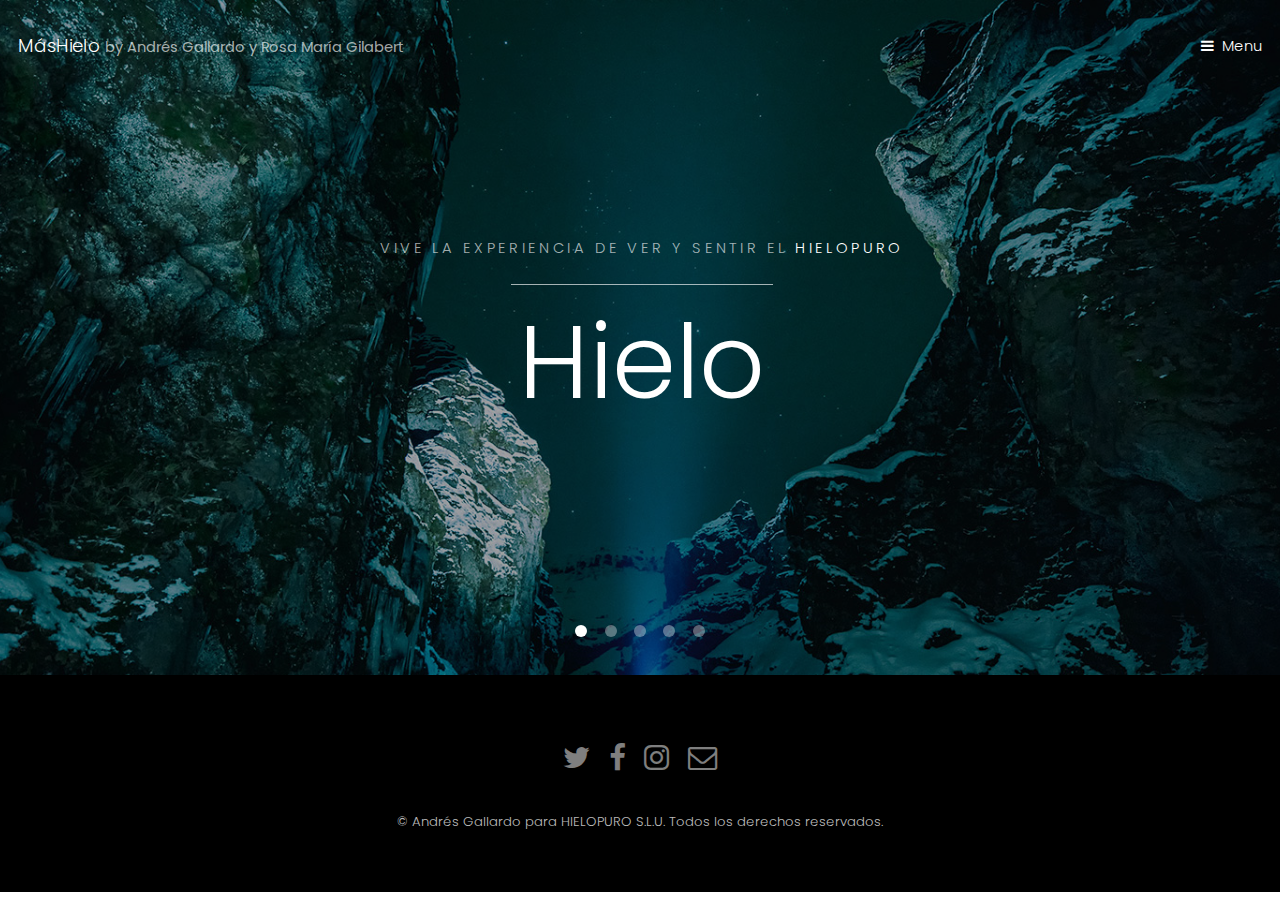
==== commit 42d156a8: "Creamos sección Groenlandia desde Netbeans" ====
--- a/index.html
+++ b/index.html
@@ -6,7 +6,7 @@
 -->
 <html>
 	<head>
-		<title>Hielo by Andrés Gallardo y Rosa María Gilabert</title>
+		<title>MásHielo by Andrés Gallardo</title>
 		<meta charset="utf-8" />
 		<meta name="viewport" content="width=device-width, initial-scale=1" />
 		<link rel="stylesheet" href="assets/css/main.css" />
@@ -15,7 +15,7 @@
 
 		<!-- Header -->
 			<header id="header" class="alt">
-				<div class="logo"><a href="index.html">Hielo <span>by Andrés Gallardo y Rosa María Gilabert</span></a></div>
+				<div class="logo"><a href="index.html">MásHielo <span>by Andrés Gallardo y Rosa María Gilabert</span></a></div>
 				<a href="#menu">Menu</a>
 			</header>
 
@@ -23,7 +23,7 @@
 			<nav id="menu">
 				<ul class="links">
 					<li><a href="index.html">Home</a></li>
-					<li><a href="generic.html">Generic</a></li>
+					<li><a href="groenlandia.html">Groenlandia</a></li>
 					<li><a href="elements.html">Elements</a></li>
 				</ul>
 			</nav>
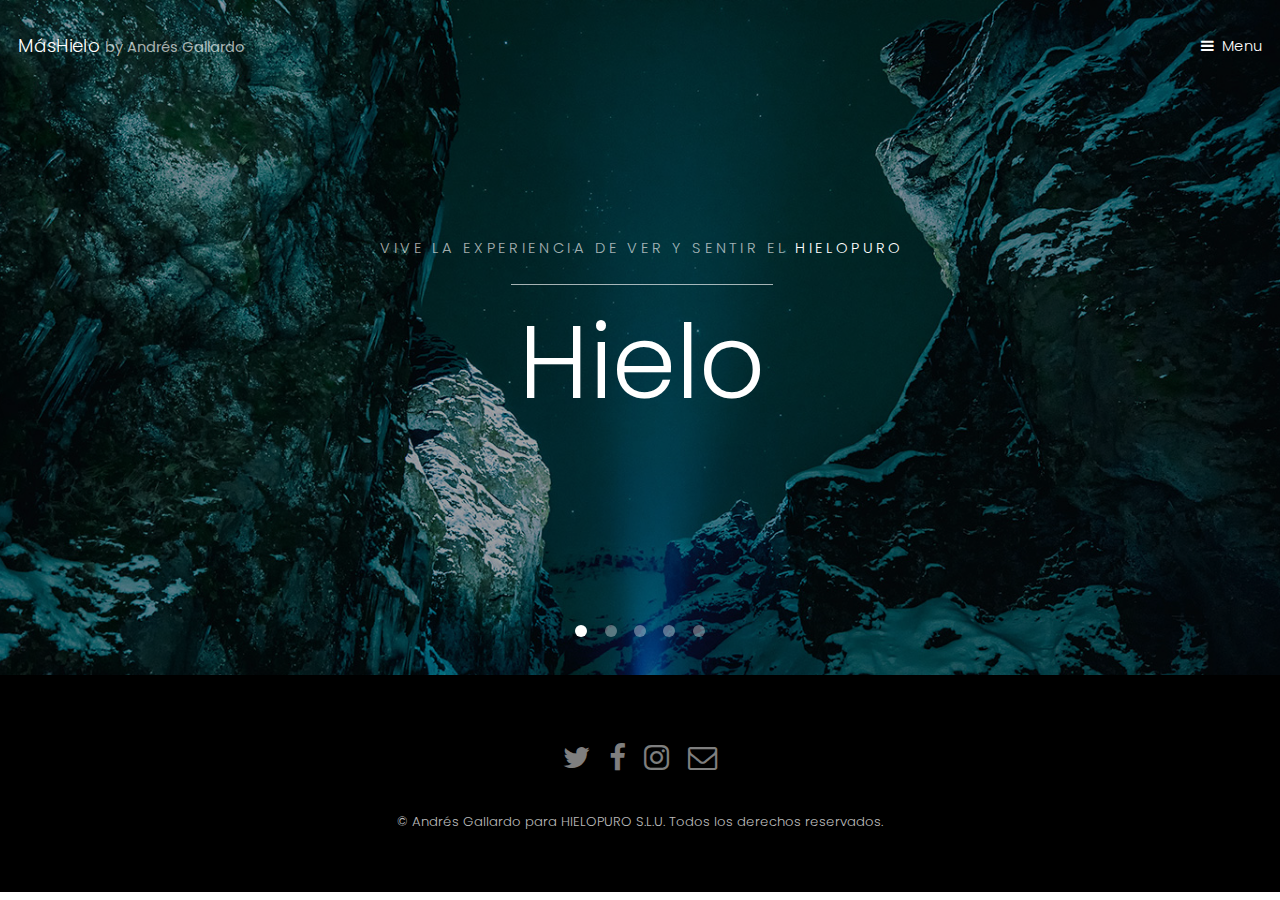
==== commit e9c3a4b6: "Update index.html" ====
--- a/index.html
+++ b/index.html
@@ -15,7 +15,7 @@
 
 		<!-- Header -->
 			<header id="header" class="alt">
-				<div class="logo"><a href="index.html">MásHielo <span>by Andrés Gallardo y Rosa María Gilabert</span></a></div>
+				<div class="logo"><a href="index.html">MásHielo <span>by Andrés Gallardo</span></a></div>
 				<a href="#menu">Menu</a>
 			</header>
 
@@ -24,7 +24,7 @@
 				<ul class="links">
 					<li><a href="index.html">Home</a></li>
 					<li><a href="groenlandia.html">Groenlandia</a></li>
-					<li><a href="elements.html">Elements</a></li>
+					<li><a href="noruega.html">Noruega</a></li>
 				</ul>
 			</nav>
 
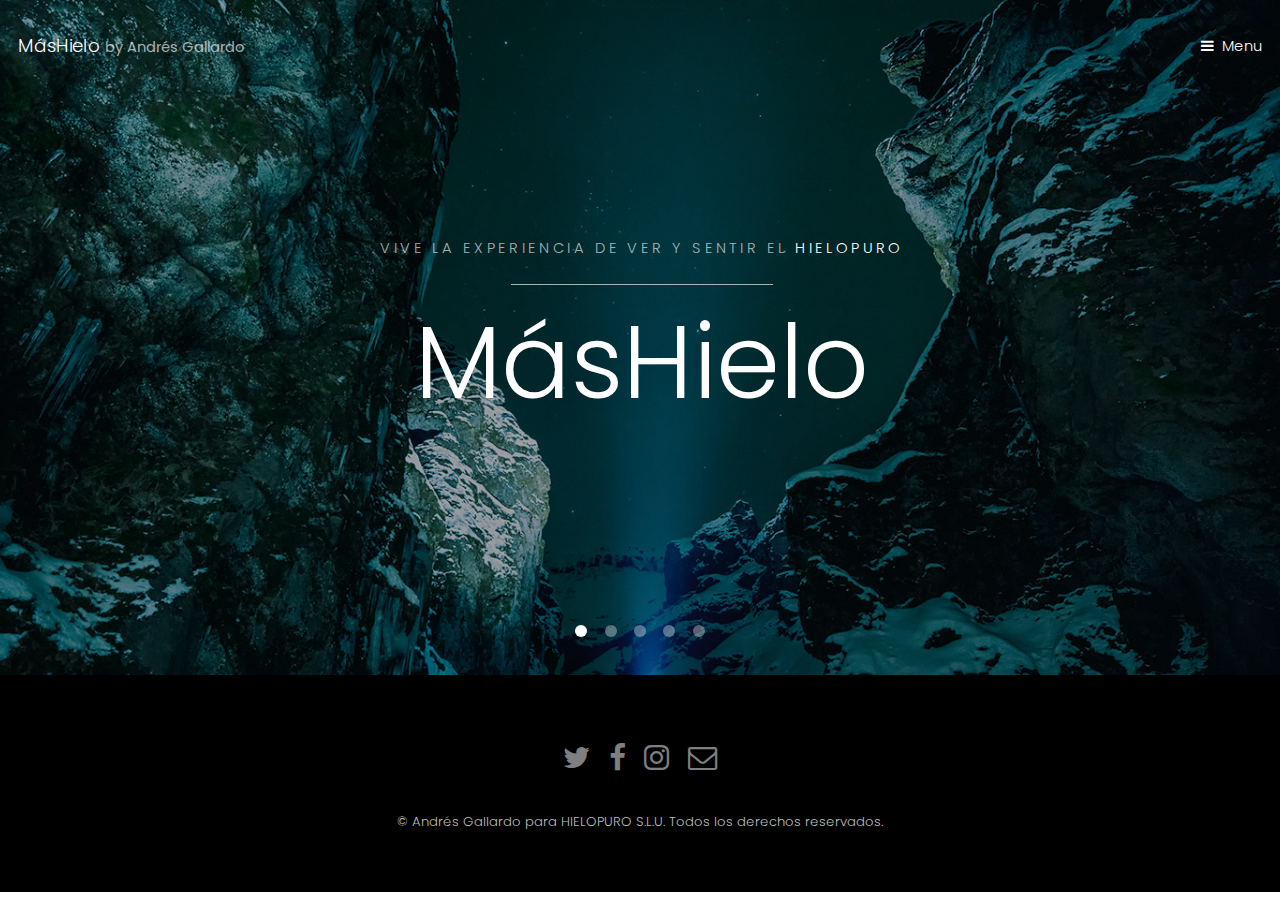
==== commit 91a15667: "Update index.html" ====
--- a/index.html
+++ b/index.html
@@ -38,7 +38,7 @@
 							<p>Vive la experiencia de ver y sentir el <a href="https://hielopuro.com">HIELOPURO</a></p>
 
 
-							<h2>Hielo</h2>
+							<h2>MásHielo</h2>
 						</header>
 					</div>
 				</article>
